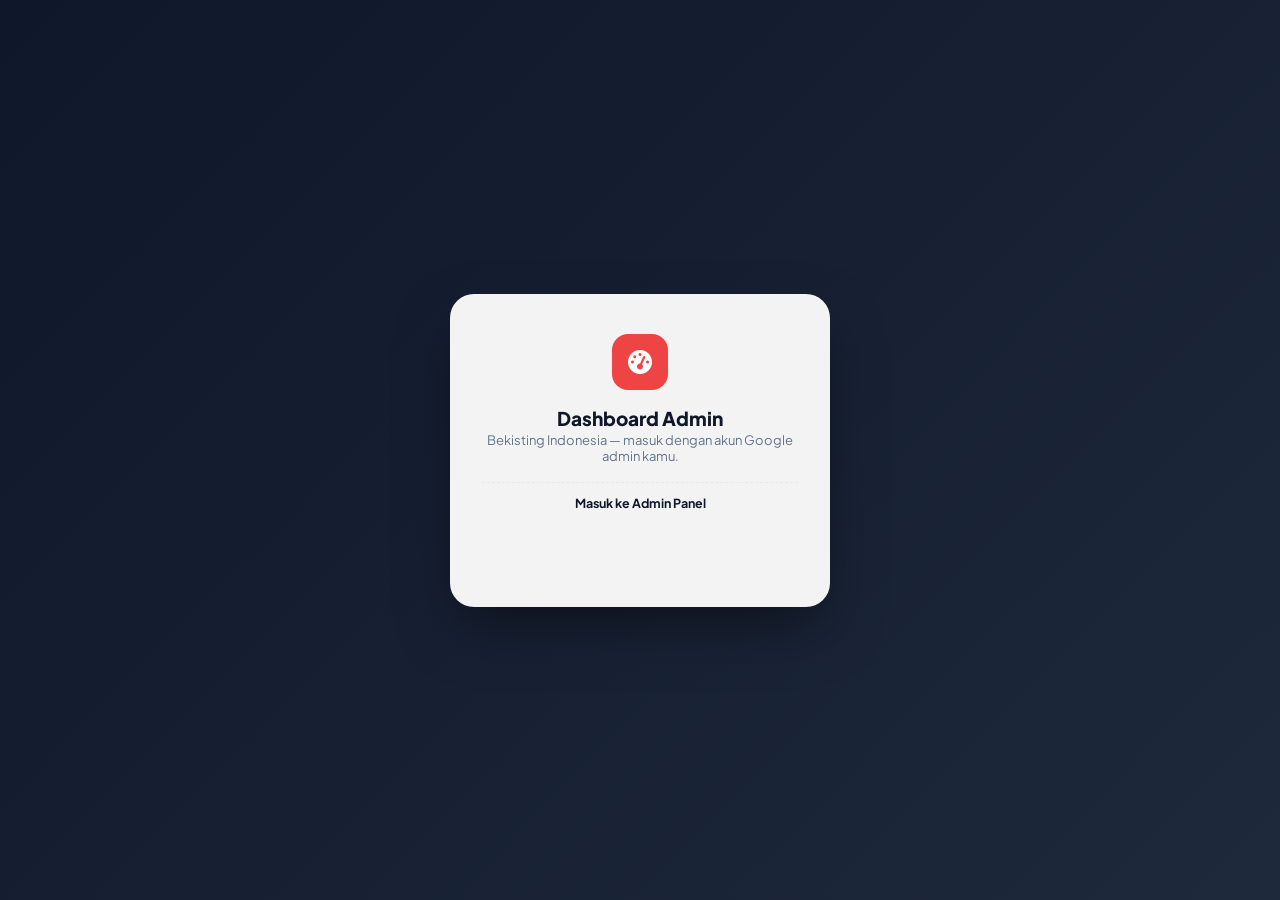
==== admin.html @ 6e742f56 "Add files via upload" ====
<!DOCTYPE html>
<html lang="id">
  <head>
    <meta charset="UTF-8" />
    <meta name="viewport" content="width=device-width, initial-scale=1.0" />
    <title>Dashboard Admin - Bekisting Indonesia</title>
    <meta name="robots" content="noindex, nofollow" />
    <link
      rel="stylesheet"
      href="https://cdnjs.cloudflare.com/ajax/libs/font-awesome/6.5.1/css/all.min.css"
    />
    <link rel="preconnect" href="https://fonts.googleapis.com" />
    <link rel="preconnect" href="https://fonts.gstatic.com" crossorigin />
    <link
      rel="stylesheet"
      href="https://fonts.googleapis.com/css2?family=Plus+Jakarta+Sans:wght@400;500;600;700;800&display=swap"
    />
    <style>
      :root {
        --color-accent: #ef4444;
        --color-accent-dark: #b40000;
        --color-dark: #0f172a;
        --color-bg: #f4f6fa;
        --color-bg-soft: #eef1f6;
        --color-card: rgba(255, 255, 255, 0.82);
        --color-border: #e5e9f0;
        --color-border-light: #eef1f6;
        --color-text-muted: #64748b;
        --color-text-light: #94a3b8;
        --color-success: #16a34a;
        --color-success-bg: #dcfce7;
        --color-warning: #b45309;
        --color-warning-bg: #fef3c7;
        --color-danger-bg: #fee2e2;
        --color-blue: #1d4ed8;
        --color-blue-bg: #dbeafe;
        --color-purple: #6d28d9;
        --color-purple-bg: #ede9fe;
      }
      * {
        box-sizing: border-box;
      }
      body {
        margin: 0;
        font-family: "Plus Jakarta Sans", -apple-system, BlinkMacSystemFont,
          sans-serif;
        background: var(--color-bg);
        background-image: radial-gradient(
            circle at 15% 0%,
            rgba(239, 68, 68, 0.07),
            transparent 45%
          ),
          radial-gradient(
            circle at 85% 15%,
            rgba(15, 23, 42, 0.05),
            transparent 40%
          );
        background-attachment: fixed;
        color: var(--color-dark);
      }

      header {
        background: linear-gradient(135deg, var(--color-dark) 0%, #1e293b 100%);
        color: #fff;
        padding: 20px 24px;
      }
      .header-top {
        display: flex;
        align-items: center;
        justify-content: space-between;
        max-width: 1180px;
        margin: 0 auto;
      }
      .header-brand {
        display: flex;
        align-items: center;
        gap: 12px;
      }
      .header-brand .logo-badge {
        width: 42px;
        height: 42px;
        border-radius: 12px;
        background: var(--color-accent);
        display: flex;
        align-items: center;
        justify-content: center;
        font-size: 18px;
      }
      header h1 {
        margin: 0;
        font-size: 17px;
        font-weight: 700;
      }
      header p {
        margin: 2px 0 0 0;
        font-size: 12px;
        color: #94a3b8;
      }
      .header-actions {
        display: flex;
        align-items: center;
        gap: 10px;
      }
      .back-to-site {
        color: #cbd5e1;
        text-decoration: none;
        font-size: 12.5px;
        font-weight: 600;
        display: flex;
        align-items: center;
        gap: 6px;
        background: rgba(255, 255, 255, 0.08);
        border: none;
        padding: 9px 15px;
        border-radius: 30px;
        cursor: pointer;
        font-family: inherit;
      }
      .back-to-site:hover {
        background: rgba(255, 255, 255, 0.16);
      }
      .admin-identity {
        display: flex;
        align-items: center;
        gap: 8px;
        color: #cbd5e1;
        font-size: 12.5px;
      }
      .admin-identity img {
        width: 28px;
        height: 28px;
        border-radius: 50%;
        object-fit: cover;
        background: #334155;
      }

      .setup-banner {
        background: var(--color-warning-bg);
        color: var(--color-warning);
        padding: 12px 20px;
        font-size: 13px;
        display: none;
        text-align: center;
      }
      .setup-banner.show {
        display: block;
      }

      main {
        max-width: 1180px;
        margin: 0 auto;
        padding: 24px 24px 60px 24px;
      }

      .tabs {
        display: flex;
        gap: 6px;
        margin-bottom: 18px;
        background: var(--color-card);
        backdrop-filter: blur(14px);
        -webkit-backdrop-filter: blur(14px);
        border: 1px solid var(--color-border);
        border-radius: 30px;
        padding: 5px;
        width: fit-content;
      }
      .tab-btn {
        padding: 9px 18px;
        border-radius: 24px;
        border: none;
        background: transparent;
        color: var(--color-text-muted);
        font-family: inherit;
        font-weight: 700;
        font-size: 12.5px;
        cursor: pointer;
        display: flex;
        align-items: center;
        gap: 7px;
        transition: all 0.15s ease;
      }
      .tab-btn.active {
        background: var(--color-accent);
        color: #fff;
        box-shadow: 0 6px 14px -4px rgba(239, 68, 68, 0.5);
      }
      .panel {
        display: none;
      }
      .panel.active {
        display: block;
      }
      .glass-card {
        background: var(--color-card);
        backdrop-filter: blur(14px);
        -webkit-backdrop-filter: blur(14px);
        border: 1px solid var(--color-border);
        border-radius: 20px;
        box-shadow: 0 10px 30px -12px rgba(15, 23, 42, 0.12);
      }
      .panel-toolbar {
        display: flex;
        justify-content: space-between;
        align-items: center;
        gap: 10px;
        margin-bottom: 16px;
        flex-wrap: wrap;
      }
      .panel-toolbar strong {
        font-size: 15px;
        font-weight: 800;
      }

      .btn {
        padding: 10px 18px;
        border-radius: 30px;
        border: none;
        font-family: inherit;
        font-size: 12.5px;
        font-weight: 700;
        cursor: pointer;
        display: inline-flex;
        align-items: center;
        gap: 7px;
        transition: all 0.15s ease;
      }
      .btn-primary {
        background: var(--color-accent);
        color: #fff;
        box-shadow: 0 8px 18px -6px rgba(239, 68, 68, 0.55);
      }
      .btn-primary:hover {
        background: var(--color-accent-dark);
      }
      .btn-secondary {
        background: #fff;
        color: var(--color-dark);
        border: 1px solid var(--color-border);
      }
      .btn-danger {
        background: var(--color-danger-bg);
        color: #b91c1c;
      }

      /* ===== Beranda ===== */
      .kpi-strip {
        display: flex;
        flex-wrap: wrap;
        padding: 18px 8px;
        margin-bottom: 18px;
      }
      .kpi-item {
        flex: 1 1 120px;
        min-width: 110px;
        text-align: center;
        padding: 8px 10px;
        position: relative;
      }
      .kpi-item::after {
        content: "";
        position: absolute;
        right: 0;
        top: 10%;
        height: 80%;
        width: 1px;
        background: var(--color-border);
      }
      .kpi-item:last-child::after {
        display: none;
      }
      .kpi-label {
        font-size: 10px;
        color: var(--color-text-muted);
        font-weight: 700;
        text-transform: uppercase;
        letter-spacing: 0.3px;
      }
      .kpi-value {
        font-size: 19px;
        font-weight: 800;
        margin-top: 3px;
        color: var(--color-dark);
      }

      .chart-grid {
        display: grid;
        grid-template-columns: 1fr 1fr;
        gap: 18px;
      }
      .bar-chart-row {
        display: flex;
        align-items: center;
        gap: 10px;
        margin-bottom: 12px;
      }
      .bar-chart-row:last-child {
        margin-bottom: 0;
      }
      .bar-chart-label {
        width: 108px;
        flex-shrink: 0;
        font-size: 12px;
        font-weight: 600;
        overflow: hidden;
        text-overflow: ellipsis;
        white-space: nowrap;
      }
      .bar-chart-track {
        flex: 1;
        height: 10px;
        background: var(--color-bg-soft);
        border-radius: 6px;
        overflow: hidden;
      }
      .bar-chart-fill {
        height: 100%;
        border-radius: 6px;
      }
      .bar-chart-fill.red {
        background: linear-gradient(90deg, var(--color-accent), #f87171);
      }
      .bar-chart-fill.blue {
        background: linear-gradient(90deg, #1d4ed8, #60a5fa);
      }
      .bar-chart-value {
        width: 34px;
        flex-shrink: 0;
        text-align: right;
        font-size: 12px;
        font-weight: 700;
      }

      .data-table-wrap {
        padding: 20px;
        margin-bottom: 18px;
      }
      .data-table-wrap h3 {
        margin: 0 0 14px 0;
        font-size: 14px;
        font-weight: 800;
        display: flex;
        align-items: center;
        gap: 8px;
      }
      table.data-table {
        width: 100%;
        border-collapse: collapse;
        font-size: 12.5px;
      }
      table.data-table th {
        text-align: left;
        padding: 8px 10px;
        color: var(--color-text-muted);
        font-weight: 700;
        font-size: 10.5px;
        text-transform: uppercase;
        letter-spacing: 0.3px;
        border-bottom: 1px solid var(--color-border);
      }
      table.data-table td {
        padding: 9px 10px;
        border-bottom: 1px solid var(--color-border-light);
        vertical-align: top;
      }
      table.data-table tr:last-child td {
        border-bottom: none;
      }
      table.data-table tr.total-row td {
        border-top: 2px solid var(--color-border);
        border-bottom: none;
        font-weight: 800;
        padding-top: 12px;
      }
      .table-scroll {
        max-height: 340px;
        overflow-y: auto;
      }

      /* ===== Inventaris — daftar (list, clickable) ===== */
      .search-bar {
        position: relative;
        flex: 1;
        min-width: 180px;
        max-width: 340px;
      }
      .search-bar i {
        position: absolute;
        left: 14px;
        top: 50%;
        transform: translateY(-50%);
        color: var(--color-text-light);
        font-size: 12px;
      }
      .search-bar input {
        width: 100%;
        padding: 10px 14px 10px 34px;
        border: 1px solid var(--color-border);
        border-radius: 30px;
        font-size: 12.5px;
        font-family: inherit;
        background: #fff;
      }
      .search-bar input:focus {
        outline: none;
        border-color: var(--color-accent);
        box-shadow: 0 0 0 3px rgba(239, 68, 68, 0.12);
      }

      .catalog-sync-note {
        display: flex;
        align-items: center;
        gap: 10px;
        background: var(--color-warning-bg);
        color: var(--color-warning);
        border-radius: 14px;
        padding: 12px 16px;
        font-size: 12.5px;
        margin-bottom: 14px;
        flex-wrap: wrap;
      }
      .catalog-sync-note .sync-note-text {
        flex: 1;
        min-width: 200px;
      }

      .product-list {
        display: flex;
        flex-direction: column;
        gap: 8px;
      }
      .product-row {
        display: flex;
        align-items: center;
        gap: 12px;
        padding: 10px 14px;
        background: #fff;
        border: 1px solid var(--color-border);
        border-radius: 14px;
        cursor: pointer;
        transition: all 0.15s ease;
      }
      .product-row:hover {
        border-color: var(--color-accent);
        box-shadow: 0 6px 16px -8px rgba(239, 68, 68, 0.3);
        transform: translateY(-1px);
      }
      .product-row img {
        width: 44px;
        height: 44px;
        object-fit: contain;
        background: var(--color-bg-soft);
        border-radius: 10px;
        flex-shrink: 0;
      }
      .pr-info {
        flex: 1;
        min-width: 0;
      }
      .pr-name {
        font-size: 13.5px;
        font-weight: 700;
      }
      .pr-name .pr-variant {
        font-weight: 500;
        color: var(--color-text-muted);
        font-size: 12px;
      }
      .pr-meta {
        display: flex;
        gap: 6px;
        margin-top: 4px;
        flex-wrap: wrap;
      }
      .pr-tag {
        font-size: 10px;
        font-weight: 700;
        padding: 2px 8px;
        border-radius: 20px;
        background: var(--color-bg-soft);
        color: var(--color-text-muted);
      }
      .pr-price {
        font-size: 13px;
        font-weight: 800;
        color: var(--color-dark);
        white-space: nowrap;
      }
      .pr-arrow {
        color: var(--color-text-light);
        font-size: 13px;
      }
      .stock-tag {
        font-size: 10px;
        font-weight: 700;
        padding: 2px 8px;
        border-radius: 20px;
      }
      .stock-tag.out {
        background: var(--color-danger-bg);
        color: #b91c1c;
      }
      .stock-tag.low {
        background: var(--color-warning-bg);
        color: var(--color-warning);
      }
      .stock-tag.ok {
        background: var(--color-success-bg);
        color: var(--color-success);
      }
      .sold-tag {
        font-size: 10px;
        font-weight: 700;
        padding: 2px 8px;
        border-radius: 20px;
        background: var(--color-purple-bg);
        color: var(--color-purple);
      }
      .local-tag {
        font-size: 10px;
        font-weight: 700;
        padding: 2px 8px;
        border-radius: 20px;
        background: var(--color-warning-bg);
        color: var(--color-warning);
      }

      /* ===== Inventaris — mode edit (inline, bukan modal) ===== */
      .edit-back-btn {
        background: none;
        border: none;
        color: var(--color-text-muted);
        font-family: inherit;
        font-size: 12.5px;
        font-weight: 700;
        cursor: pointer;
        display: flex;
        align-items: center;
        gap: 6px;
        margin-bottom: 16px;
        padding: 0;
      }
      .edit-back-btn:hover {
        color: var(--color-accent);
      }
      .edit-layout {
        display: grid;
        grid-template-columns: 220px 1fr;
        gap: 24px;
      }
      @media (max-width: 720px) {
        .edit-layout {
          grid-template-columns: 1fr;
        }
      }
      .edit-image-col img {
        width: 100%;
        aspect-ratio: 1;
        object-fit: contain;
        background: var(--color-bg-soft);
        border-radius: 16px;
        border: 1px solid var(--color-border);
        margin-bottom: 10px;
      }
      .edit-image-col label {
        font-size: 10.5px;
        color: var(--color-text-muted);
        font-weight: 700;
        text-transform: uppercase;
        letter-spacing: 0.3px;
        display: block;
        margin-bottom: 4px;
      }
      .edit-image-col input {
        width: 100%;
        padding: 8px 10px;
        border: 1px solid var(--color-border);
        border-radius: 10px;
        font-size: 12px;
        font-family: inherit;
        margin-bottom: 12px;
      }
      .edit-short-desc {
        font-size: 12.5px;
        color: var(--color-text-muted);
        line-height: 1.5;
        background: var(--color-bg-soft);
        padding: 12px;
        border-radius: 12px;
        margin: 0;
      }
      .field-row {
        display: flex;
        gap: 12px;
        margin-bottom: 12px;
      }
      .field-row .field-col {
        flex: 1;
      }
      .field-col label {
        font-size: 11px;
        color: var(--color-text-muted);
        font-weight: 700;
        display: block;
        margin-bottom: 5px;
      }
      .field-col input,
      .field-col textarea {
        width: 100%;
        padding: 10px 13px;
        border: 1px solid var(--color-border);
        border-radius: 12px;
        font-size: 13px;
        font-family: inherit;
        background: #fff;
      }
      .field-col textarea {
        resize: vertical;
        min-height: 90px;
        line-height: 1.5;
      }
      .field-col input:focus,
      .field-col textarea:focus {
        outline: none;
        border-color: var(--color-accent);
        box-shadow: 0 0 0 3px rgba(239, 68, 68, 0.12);
      }
      .edit-actions {
        display: flex;
        gap: 10px;
        margin-top: 8px;
      }

      /* ===== Pesanan ===== */
      .order-card {
        border: 1px solid var(--color-border);
        border-radius: 16px;
        padding: 14px 16px;
        margin-bottom: 10px;
        background: #fff;
      }
      .order-card .order-head {
        display: flex;
        justify-content: space-between;
        align-items: baseline;
        margin-bottom: 8px;
        flex-wrap: wrap;
        gap: 6px;
      }
      .order-card .order-time {
        font-size: 11.5px;
        color: var(--color-text-muted);
      }
      .order-card .order-name {
        font-weight: 700;
        font-size: 14px;
      }
      .order-badge {
        font-size: 10.5px;
        font-weight: 700;
        padding: 3px 10px;
        border-radius: 20px;
      }
      .order-badge.instant {
        background: var(--color-danger-bg);
        color: #b91c1c;
      }
      .order-badge.cart {
        background: var(--color-blue-bg);
        color: var(--color-blue);
      }
      .order-items-list {
        font-size: 12.5px;
        color: var(--color-text-muted);
        margin: 6px 0;
        padding-left: 18px;
      }

      .empty-state,
      .loading-state {
        text-align: center;
        padding: 40px 20px;
        color: var(--color-text-muted);
        font-size: 13.5px;
      }

      #toast-container {
        position: fixed;
        bottom: 20px;
        left: 50%;
        transform: translateX(-50%);
        z-index: 200;
        display: flex;
        flex-direction: column;
        gap: 8px;
        width: 90%;
        max-width: 380px;
      }
      .toast {
        padding: 12px 16px;
        border-radius: 14px;
        font-size: 13px;
        font-weight: 600;
        box-shadow: 0 10px 25px rgba(15, 23, 42, 0.2);
        display: flex;
        align-items: center;
        gap: 8px;
        animation: toast-in 0.25s ease;
      }
      .toast.success {
        background: var(--color-success);
        color: #fff;
      }
      .toast.error {
        background: #b91c1c;
        color: #fff;
      }
      @keyframes toast-in {
        from {
          transform: translateY(10px);
          opacity: 0;
        }
        to {
          transform: translateY(0);
          opacity: 1;
        }
      }

      /* ===== Layar login admin ===== */
      .admin-login-gate {
        position: fixed;
        inset: 0;
        z-index: 1000;
        background: linear-gradient(135deg, var(--color-dark) 0%, #1e293b 100%);
        display: flex;
        align-items: center;
        justify-content: center;
        padding: 20px;
      }
      .admin-login-gate.hide {
        display: none;
      }
      .admin-login-card {
        background: rgba(255, 255, 255, 0.95);
        backdrop-filter: blur(14px);
        border-radius: 24px;
        padding: 40px 32px;
        max-width: 380px;
        width: 100%;
        text-align: center;
        box-shadow: 0 25px 60px -12px rgba(0, 0, 0, 0.5);
      }
      .admin-login-logo {
        width: 56px;
        height: 56px;
        border-radius: 16px;
        background: var(--color-accent);
        color: #fff;
        display: flex;
        align-items: center;
        justify-content: center;
        font-size: 24px;
        margin: 0 auto 16px auto;
      }
      .admin-login-card h2 {
        margin: 0 0 2px 0;
        font-size: 19px;
        font-weight: 800;
        color: var(--color-dark);
      }
      .admin-login-card p.subtitle {
        margin: 0 0 18px 0;
        font-size: 13px;
        color: var(--color-text-muted);
      }
      .admin-login-cta {
        margin: 0 0 12px 0;
        font-size: 12.5px;
        font-weight: 700;
        color: var(--color-dark);
        padding-top: 12px;
        border-top: 1px dashed var(--color-border);
      }
      .admin-google-btn-slot {
        display: flex;
        justify-content: center;
        min-height: 44px;
      }
      .admin-login-error {
        margin-top: 16px;
        background: var(--color-danger-bg);
        color: #b91c1c;
        border-radius: 12px;
        padding: 10px 14px;
        font-size: 12.5px;
        text-align: left;
      }
      .logout-link {
        background: rgba(255, 255, 255, 0.08);
        border: none;
        font-family: inherit;
        color: #cbd5e1;
        cursor: pointer;
      }

      /* ===== Mobile ===== */
      @media (max-width: 720px) {
        header {
          padding: 16px 16px;
        }
        .header-top {
          flex-wrap: wrap;
          gap: 10px;
        }
        .header-brand .logo-badge {
          width: 36px;
          height: 36px;
          font-size: 15px;
        }
        header h1 {
          font-size: 14.5px;
        }
        .header-actions {
          gap: 6px;
          flex-wrap: wrap;
        }
        .admin-identity span {
          display: none;
        }
        .back-to-site span,
        .back-to-site {
          font-size: 11px;
          padding: 8px 11px;
        }
        main {
          padding: 16px 12px 40px 12px;
        }
        .tabs {
          width: 100%;
          overflow-x: auto;
          -webkit-overflow-scrolling: touch;
        }
        .tab-btn {
          flex-shrink: 0;
          padding: 9px 13px;
          font-size: 11.5px;
        }
        .glass-card,
        .data-table-wrap {
          border-radius: 16px;
        }
        [style*="padding: 20px"] {
          padding: 14px !important;
        }
        .kpi-strip {
          padding: 14px 4px;
        }
        .kpi-item {
          flex: 1 1 45%;
          margin-bottom: 6px;
        }
        .kpi-item::after {
          display: none;
        }
        .kpi-value {
          font-size: 17px;
        }
        .chart-grid {
          grid-template-columns: 1fr;
          gap: 14px;
        }
        .bar-chart-label {
          width: 84px;
          font-size: 11px;
        }
        table.data-table {
          font-size: 11.5px;
        }
        table.data-table th,
        table.data-table td {
          padding: 7px 6px;
        }
        .panel-toolbar {
          flex-direction: column;
          align-items: stretch;
        }
        .search-bar {
          max-width: none;
        }
        .product-row {
          flex-wrap: wrap;
          gap: 8px;
        }
        .product-row img {
          width: 38px;
          height: 38px;
        }
        .pr-price {
          font-size: 12px;
        }
        .edit-layout {
          gap: 16px;
        }
        .field-row {
          flex-direction: column;
          gap: 12px;
        }
        .order-card .order-head {
          flex-direction: column;
          align-items: flex-start;
          gap: 4px;
        }
      }
    </style>
  </head>
  <body>
    <div class="admin-login-gate" id="admin-login-gate">
      <div class="admin-login-card">
        <div class="admin-login-logo"><i class="fa-solid fa-gauge-high"></i></div>
        <h2>Dashboard Admin</h2>
        <p class="subtitle">Bekisting Indonesia — masuk dengan akun Google admin kamu.</p>
        <p class="admin-login-cta">Masuk ke Admin Panel</p>
        <div id="admin-google-btn" class="admin-google-btn-slot"></div>
        <div id="admin-login-error" class="admin-login-error" style="display: none"></div>
      </div>
    </div>

    <header>
      <div class="header-top">
        <div class="header-brand">
          <div class="logo-badge"><i class="fa-solid fa-gauge-high"></i></div>
          <div>
            <h1>Dashboard Admin</h1>
            <p>Bekisting Indonesia</p>
          </div>
        </div>
        <div class="header-actions">
          <div class="admin-identity" id="admin-identity"></div>
          <a href="Bekisting.html" class="back-to-site">
            <i class="fa-solid fa-arrow-left"></i> Ke Situs
          </a>
          <button class="back-to-site logout-link" id="admin-logout-btn" type="button">
            <i class="fa-solid fa-arrow-right-from-bracket"></i> Keluar
          </button>
        </div>
      </div>
    </header>

    <div id="setup-banner" class="setup-banner">
      <strong>Belum tersambung ke Google Sheets.</strong> Produk di bawah ini
      untuk sementara ditampilkan dari katalog situs (products.js) dan belum
      bisa disimpan permanen. Isi <code>APPS_SCRIPT_URL</code> di bagian
      bawah file ini dengan link Web App dari Google Apps Script kamu, lihat
      PANDUAN-SETUP.md.
    </div>

    <main>
      <div class="tabs">
        <button class="tab-btn active" data-tab="home">
          <i class="fa-solid fa-chart-line"></i> Beranda
        </button>
        <button class="tab-btn" data-tab="products">
          <i class="fa-solid fa-boxes-stacked"></i> Inventaris
        </button>
        <button class="tab-btn" data-tab="orders">
          <i class="fa-solid fa-receipt"></i> Pesanan Masuk
        </button>
      </div>

      <!-- ===== BERANDA ===== -->
      <section id="panel-home" class="panel active">
        <div class="kpi-strip glass-card" id="kpi-strip"></div>

        <div class="chart-grid">
          <div class="glass-card data-table-wrap">
            <h3><i class="fa-solid fa-layer-group"></i> Stok per Kategori</h3>
            <div id="stock-by-category-chart"></div>
          </div>
          <div class="glass-card data-table-wrap">
            <h3><i class="fa-solid fa-fire"></i> Produk Terbeli</h3>
            <div id="top-sold-chart"></div>
          </div>
        </div>

        <div class="glass-card data-table-wrap">
          <h3><i class="fa-solid fa-receipt"></i> Pesanan Terbaru</h3>
          <div class="table-scroll">
            <table class="data-table">
              <thead>
                <tr>
                  <th>Tanggal</th>
                  <th>Produk</th>
                  <th>Jumlah</th>
                  <th>Estimasi Harga</th>
                </tr>
              </thead>
              <tbody id="recent-orders-table-body"></tbody>
            </table>
          </div>
          <div id="recent-orders-empty" class="empty-state" style="display: none; padding: 20px 0 0 0;">
            Belum ada pesanan.
          </div>
        </div>

        <div class="glass-card data-table-wrap">
          <h3><i class="fa-solid fa-boxes-stacked"></i> Produk</h3>
          <div class="table-scroll">
            <table class="data-table">
              <thead>
                <tr>
                  <th>Nama Produk</th>
                  <th>Stok</th>
                  <th>Harga</th>
                </tr>
              </thead>
              <tbody id="products-table-body"></tbody>
            </table>
          </div>
        </div>
      </section>

      <!-- ===== INVENTARIS ===== -->
      <section id="panel-products" class="panel">
        <div class="glass-card" style="padding: 20px;">
          <div id="product-list-view">
            <div class="panel-toolbar">
              <strong>Daftar Produk & Varian</strong>
              <div class="search-bar">
                <i class="fa-solid fa-magnifying-glass"></i>
                <input type="text" id="product-search" placeholder="Cari nama produk, varian, atau kategori..." />
              </div>
              <button class="btn btn-primary" id="add-product-btn">
                <i class="fa-solid fa-plus"></i> Tambah Produk
              </button>
            </div>
            <div id="catalog-sync-note" class="catalog-sync-note" style="display:none">
              <i class="fa-solid fa-circle-info"></i>
              <span class="sync-note-text"></span>
              <button class="btn btn-secondary" id="import-all-catalog-btn" style="display:none">
                <i class="fa-solid fa-cloud-arrow-up"></i> Impor Semua ke Dashboard
              </button>
            </div>
            <div class="product-list" id="product-grid"></div>
            <div id="product-loading" class="loading-state">Memuat data produk...</div>
            <div id="product-empty" class="empty-state" style="display: none"></div>
          </div>

          <div id="product-edit-view" style="display: none"></div>
        </div>
      </section>

      <!-- ===== PESANAN ===== -->
      <section id="panel-orders" class="panel">
        <div class="glass-card" style="padding: 20px;">
          <div class="panel-toolbar">
            <strong>Pesanan Masuk</strong>
            <button class="btn btn-secondary" id="refresh-orders-btn">
              <i class="fa-solid fa-rotate"></i> Muat Ulang
            </button>
          </div>
          <div id="orders-list"></div>
          <div id="orders-loading" class="loading-state">Memuat data pesanan...</div>
          <div id="orders-empty" class="empty-state" style="display: none">
            Belum ada pesanan yang tercatat.
          </div>
        </div>
      </section>
    </main>

    <div id="toast-container"></div>

    <!-- Data katalog produk situs (products.js) dimuat di sini juga, supaya
         semua produk yang sudah ada di katalog situs ikut tampil di admin
         walau belum pernah disimpan ke Google Sheets. -->
    <script src="products.js"></script>
    <script src="auth-config.js"></script>
    <script src="auth.js"></script>
    <script src="https://accounts.google.com/gsi/client" async defer></script>
    <script>
      "use strict";
      const APPS_SCRIPT_URL =
        "https://script.google.com/macros/s/AKfycbzep8HXkqiIDlecUEQj8piJCpz1bMH9yxkCLYRXGEkjsRW4U0Jn2q75lbtFKK9W-TY/exec";

      const PLACEHOLDER_IMG =
        "data:image/svg+xml;utf8," +
        encodeURIComponent(
          `<svg xmlns='http://www.w3.org/2000/svg' width='56' height='56'><rect width='56' height='56' fill='%23f1f5f9'/><text x='50%' y='50%' font-size='9' fill='%2394a3b8' text-anchor='middle' dy='.3em'>No Img</text></svg>`,
        );

      if (!APPS_SCRIPT_URL) {
        document.getElementById("setup-banner").classList.add("show");
      }

      function formatRupiah(n) {
        const num = Math.round(parseFloat(n) || 0);
        return "Rp " + num.toLocaleString("id-ID");
      }

      function escapeAttr(v) {
        return String(v === undefined || v === null ? "" : v).replace(
          /"/g,
          "&quot;",
        );
      }
      function escapeHtml(v) {
        return String(v === undefined || v === null ? "" : v)
          .replace(/&/g, "&amp;")
          .replace(/</g, "&lt;")
          .replace(/>/g, "&gt;");
      }

      function showToast(message, type) {
        const container = document.getElementById("toast-container");
        const toast = document.createElement("div");
        toast.className = `toast ${type === "error" ? "error" : "success"}`;
        toast.innerHTML = `<i class="fa-solid ${type === "error" ? "fa-circle-exclamation" : "fa-circle-check"}"></i> ${message}`;
        container.appendChild(toast);
        setTimeout(() => {
          toast.remove();
        }, 3200);
      }

      async function postAction(action, payload) {
        if (!APPS_SCRIPT_URL) {
          showToast("Dashboard belum tersambung ke Google Sheets.", "error");
          return null;
        }
        try {
          const res = await fetch(APPS_SCRIPT_URL, {
            method: "POST",
            body: JSON.stringify({ action, ...payload }),
          });
          const json = await res.json();
          if (!json.ok) {
            showToast(json.error || "Gagal menyimpan.", "error");
            return null;
          }
          return json;
        } catch (err) {
          showToast("Gagal terhubung ke server: " + err.message, "error");
          return null;
        }
      }

      document.querySelectorAll(".tab-btn").forEach((btn) => {
        btn.addEventListener("click", () => {
          document
            .querySelectorAll(".tab-btn")
            .forEach((b) => b.classList.remove("active"));
          document
            .querySelectorAll(".panel")
            .forEach((p) => p.classList.remove("active"));
          btn.classList.add("active");
          document
            .getElementById("panel-" + btn.dataset.tab)
            .classList.add("active");
        });
      });

      // ===================== DATA: katalog + Sheets =====================
      let lastProductRows = [];
      let lastOrderRows = [];

      function buildRowsFromCatalog() {
        const catalog =
          typeof PRODUCT_DATA !== "undefined" && Array.isArray(PRODUCT_DATA)
            ? PRODUCT_DATA
            : [];
        const rows = [];
        catalog.forEach((prod) => {
          (prod.variants || []).forEach((v) => {
            rows.push({
              ProductName: prod.name || "",
              Category: prod.category || "",
              Description: prod.desc || "",
              Material: prod.material || "",
              Standar: prod.standar || "",
              VariantName: v.name || prod.name || "",
              SKU: v.sku || "",
              Price: v.price || "",
              Stock: v.stock || 0,
              ImageFileName: v.img || "",
              WeightKg: v.weightKg || "",
              _row: null,
            });
          });
        });
        return rows;
      }

      function mergeWithCatalog(sheetRows) {
        const catalogRows = buildRowsFromCatalog();
        const norm = (s) => String(s || "").trim().toLowerCase();
        const existingSku = new Set(
          sheetRows.map((r) => norm(r.SKU)).filter(Boolean),
        );
        const existingNameVariant = new Set(
          sheetRows.map((r) => norm(r.ProductName) + "||" + norm(r.VariantName)),
        );
        const missingFromSheet = catalogRows.filter((row) => {
          const skuKey = norm(row.SKU);
          if (skuKey && existingSku.has(skuKey)) return false;
          const nvKey = norm(row.ProductName) + "||" + norm(row.VariantName);
          if (existingNameVariant.has(nvKey)) return false;
          return true;
        });
        return sheetRows.concat(missingFromSheet);
      }

      function getAllOrderItems() {
        const allItems = [];
        lastOrderRows.forEach((o) => {
          let items = [];
          try {
            items = JSON.parse(o.ItemsJSON || "[]");
          } catch (e) {
            items = [];
          }
          items.forEach((it) => allItems.push(it));
        });
        return allItems;
      }

      function computeSoldForRow(row, allItems) {
        const pName = (row.ProductName || "").trim();
        const vName = (row.VariantName || "").trim();
        const combinedName =
          vName && vName !== pName ? `${pName} - ${vName}` : pName;
        let sold = 0;
        allItems.forEach((it) => {
          const itName = (it.name || it.productName || "").trim();
          const itVariant = (it.variant || "").trim();
          const qty = parseInt(it.qty) || 0;
          if (itName === pName && itVariant === vName) {
            sold += qty;
          } else if (itName === combinedName && !itVariant) {
            sold += qty;
          } else if (itName === pName && !vName && !itVariant) {
            sold += qty;
          }
        });
        return sold;
      }

      // Cari harga produk saat ini berdasarkan nama item pesanan (dipakai
      // buat estimasi harga di tabel "Pesanan Terbaru" — histori harga asli
      // belum tersimpan per pesanan, ini estimasi dari harga produk sekarang).
      function findCurrentPriceForItem(it) {
        const itName = (it.name || it.productName || "").trim();
        const itVariant = (it.variant || "").trim();
        const match = lastProductRows.find((row) => {
          const pName = (row.ProductName || "").trim();
          const vName = (row.VariantName || "").trim();
          const combinedName =
            vName && vName !== pName ? `${pName} - ${vName}` : pName;
          if (itName === pName && itVariant === vName) return true;
          if (itName === combinedName && !itVariant) return true;
          if (itName === pName && !vName && !itVariant) return true;
          return false;
        });
        return match && match.Price ? parseFloat(match.Price) || 0 : 0;
      }

      function stockTagHtml(stock) {
        const s = parseInt(stock) || 0;
        if (s <= 0) return `<span class="stock-tag out">Stok Habis</span>`;
        if (s <= 30) return `<span class="stock-tag low">Stok Terbatas</span>`;
        return `<span class="stock-tag ok">Stok Aman</span>`;
      }

      // ===================== BERANDA =====================
      function renderStatCards() {
        const rows = lastProductRows;
        const totalVarian = rows.length;
        const totalStok = rows.reduce(
          (sum, r) => sum + (parseInt(r.Stock) || 0),
          0,
        );
        const habisStok = rows.filter(
          (r) => !r.Stock || parseInt(r.Stock) <= 0,
        ).length;
        const namaProdukUnik = new Set(rows.map((r) => r.ProductName)).size;
        const nilaiInventori = rows.reduce((sum, r) => {
          const price = parseFloat(r.Price) || 0;
          const stock = parseInt(r.Stock) || 0;
          return sum + price * stock;
        }, 0);
        const totalPesanan = lastOrderRows.length;
        const totalTerjual = getAllOrderItems().reduce(
          (sum, it) => sum + (parseInt(it.qty) || 0),
          0,
        );

        document.getElementById("kpi-strip").innerHTML = `
          <div class="kpi-item">
            <div class="kpi-label">Total Produk</div>
            <div class="kpi-value">${namaProdukUnik}</div>
          </div>
          <div class="kpi-item">
            <div class="kpi-label">Total Varian</div>
            <div class="kpi-value">${totalVarian}</div>
          </div>
          <div class="kpi-item">
            <div class="kpi-label">Total Stok</div>
            <div class="kpi-value">${totalStok}</div>
          </div>
          <div class="kpi-item">
            <div class="kpi-label">Stok Habis</div>
            <div class="kpi-value" style="${habisStok > 0 ? "color:#b91c1c" : ""}">${habisStok}</div>
          </div>
          <div class="kpi-item">
            <div class="kpi-label">Estimasi Nilai Stok</div>
            <div class="kpi-value" style="font-size:15px">${formatRupiah(nilaiInventori)}</div>
          </div>
          <div class="kpi-item">
            <div class="kpi-label">Pesanan Tercatat</div>
            <div class="kpi-value">${totalPesanan}</div>
          </div>
          <div class="kpi-item">
            <div class="kpi-label">Qty Terjual</div>
            <div class="kpi-value">${totalTerjual}</div>
          </div>
        `;

        renderStockByCategoryChart(rows);
        renderTopSoldChart(rows);
      }

      function barChartRowsHtml(entries, colorClass, emptyMessage) {
        if (entries.length === 0) {
          return `<p class="empty-state" style="padding:10px 0;">${emptyMessage}</p>`;
        }
        const maxVal = Math.max(...entries.map((e) => e.value), 1);
        return entries
          .map(
            (e) => `
              <div class="bar-chart-row">
                <div class="bar-chart-label" title="${escapeAttr(e.label)}">${escapeAttr(e.label)}</div>
                <div class="bar-chart-track">
                  <div class="bar-chart-fill ${colorClass}" style="width:${Math.max((e.value / maxVal) * 100, 3)}%"></div>
                </div>
                <div class="bar-chart-value">${e.value}</div>
              </div>
            `,
          )
          .join("");
      }

      function renderStockByCategoryChart(rows) {
        const byCategory = {};
        rows.forEach((r) => {
          const cat = (r.Category || "Tanpa Kategori").trim() || "Tanpa Kategori";
          byCategory[cat] = (byCategory[cat] || 0) + (parseInt(r.Stock) || 0);
        });
        const entries = Object.entries(byCategory)
          .map(([label, value]) => ({ label, value }))
          .sort((a, b) => b.value - a.value)
          .slice(0, 6);
        document.getElementById("stock-by-category-chart").innerHTML =
          barChartRowsHtml(entries, "red", "Belum ada data stok.");
      }

      function renderTopSoldChart(rows) {
        const allItems = getAllOrderItems();
        const entries = rows
          .map((r) => ({
            label: r.VariantName || r.ProductName,
            value: computeSoldForRow(r, allItems),
          }))
          .filter((e) => e.value > 0)
          .sort((a, b) => b.value - a.value)
          .slice(0, 6);
        document.getElementById("top-sold-chart").innerHTML = barChartRowsHtml(
          entries,
          "blue",
          "Belum ada produk yang terbeli.",
        );
      }

      function renderRecentOrdersTable() {
        const tbody = document.getElementById("recent-orders-table-body");
        const emptyEl = document.getElementById("recent-orders-empty");
        const recent = lastOrderRows.slice(0, 8);
        if (recent.length === 0) {
          tbody.innerHTML = "";
          emptyEl.style.display = "block";
          return;
        }
        emptyEl.style.display = "none";
        tbody.innerHTML = recent
          .map((o) => {
            let items = [];
            try {
              items = JSON.parse(o.ItemsJSON || "[]");
            } catch (e) {
              items = [];
            }
            const produkText = items
              .map(
                (it) =>
                  `${escapeHtml(it.name || "")}${it.variant ? " (" + escapeHtml(it.variant) + ")" : ""} x${it.qty || 0}`,
              )
              .join(", ");
            const estTotal = items.reduce(
              (sum, it) =>
                sum + findCurrentPriceForItem(it) * (parseInt(it.qty) || 0),
              0,
            );
            const dateStr = o.Timestamp
              ? new Date(o.Timestamp).toLocaleDateString("id-ID", {
                  day: "2-digit",
                  month: "short",
                  year: "numeric",
                })
              : "-";
            return `
              <tr>
                <td>${dateStr}</td>
                <td>${produkText || "-"}</td>
                <td>${o.TotalQty || 0}</td>
                <td>${estTotal > 0 ? formatRupiah(estTotal) : "-"}</td>
              </tr>
            `;
          })
          .join("");
      }

      function renderProductsTable() {
        const tbody = document.getElementById("products-table-body");
        const rows = lastProductRows;
        const totalStok = rows.reduce(
          (sum, r) => sum + (parseInt(r.Stock) || 0),
          0,
        );
        const totalNilai = rows.reduce((sum, r) => {
          const price = parseFloat(r.Price) || 0;
          const stock = parseInt(r.Stock) || 0;
          return sum + price * stock;
        }, 0);
        tbody.innerHTML =
          rows
            .map(
              (r) => `
              <tr>
                <td>${escapeHtml(r.ProductName)}${r.VariantName && r.VariantName !== r.ProductName ? ` <span style="color:var(--color-text-muted)">— ${escapeHtml(r.VariantName)}</span>` : ""}</td>
                <td>${parseInt(r.Stock) || 0}</td>
                <td>${r.Price ? formatRupiah(r.Price) : "Hubungi Sales"}</td>
              </tr>
            `,
            )
            .join("") +
          `
          <tr class="total-row">
            <td>Total</td>
            <td>${totalStok}</td>
            <td>${formatRupiah(totalNilai)}</td>
          </tr>
        `;
      }

      function renderHome() {
        renderStatCards();
        renderRecentOrdersTable();
        renderProductsTable();
      }

      // ===================== INVENTARIS: daftar & pencarian =====================
      const productGrid = document.getElementById("product-grid");
      const productLoading = document.getElementById("product-loading");
      const productEmpty = document.getElementById("product-empty");
      const productListView = document.getElementById("product-list-view");
      const productEditView = document.getElementById("product-edit-view");

      let productSearchTerm = "";
      let currentGridRows = [];

      function productListRowHtml(row, soldQty, idx) {
        const imgSrc = row.ImageFileName ? row.ImageFileName : PLACEHOLDER_IMG;
        const isLocal = row._row === null || row._row === undefined;
        return `
          <div class="product-row" data-idx="${idx}">
            <img src="${escapeAttr(imgSrc)}" alt="${escapeAttr(row.ProductName)}" onerror="this.src='${PLACEHOLDER_IMG}'" />
            <div class="pr-info">
              <div class="pr-name">${escapeAttr(row.ProductName)} <span class="pr-variant">${escapeAttr(row.VariantName)}</span></div>
              <div class="pr-meta">
                ${row.Category ? `<span class="pr-tag">${escapeAttr(row.Category)}</span>` : ""}
                ${stockTagHtml(row.Stock)}
                ${soldQty > 0 ? `<span class="sold-tag">${soldQty} Terjual</span>` : ""}
                ${isLocal ? `<span class="local-tag">Belum Tersinkron</span>` : ""}
              </div>
            </div>
            <div class="pr-price">${row.Price ? formatRupiah(row.Price) : "Hubungi Sales"}</div>
            <i class="fa-solid fa-chevron-right pr-arrow"></i>
          </div>
        `;
      }

      function renderCatalogSyncNote() {
        const noteEl = document.getElementById("catalog-sync-note");
        if (!noteEl) return;
        const unsynced = lastProductRows.filter((r) => r._row === null).length;
        if (unsynced === 0) {
          noteEl.style.display = "none";
          return;
        }
        noteEl.style.display = "flex";
        noteEl.querySelector(".sync-note-text").textContent = APPS_SCRIPT_URL
          ? `${unsynced} produk dari katalog situs belum tersimpan di Dashboard. Klik salah satu produknya lalu "Simpan ke Dashboard", atau impor semua sekaligus.`
          : `Menampilkan ${unsynced} produk dari katalog situs (products.js). Sambungkan ke Google Sheets supaya bisa diedit & tersimpan permanen.`;
        noteEl.querySelector("#import-all-catalog-btn").style.display =
          APPS_SCRIPT_URL ? "inline-flex" : "none";
      }

      function renderProductGrid() {
        if (lastProductRows.length === 0) return;
        const allItems = getAllOrderItems();
        const term = productSearchTerm.trim().toLowerCase();
        const rows = !term
          ? lastProductRows
          : lastProductRows.filter((row) =>
              [row.ProductName, row.VariantName, row.Category, row.SKU]
                .join(" ")
                .toLowerCase()
                .includes(term),
            );
        currentGridRows = rows;
        if (rows.length === 0) {
          productGrid.innerHTML = "";
          productEmpty.style.display = "block";
          productEmpty.textContent = "Tidak ada produk yang cocok dengan pencarian.";
          return;
        }
        productEmpty.style.display = "none";
        productGrid.innerHTML = rows
          .map((row, idx) =>
            productListRowHtml(row, computeSoldForRow(row, allItems), idx),
          )
          .join("");
        productGrid.querySelectorAll(".product-row").forEach((el) => {
          el.addEventListener("click", () => {
            const idx = parseInt(el.dataset.idx, 10);
            showProductEdit(currentGridRows[idx], false);
          });
        });
        renderCatalogSyncNote();
      }

      async function loadProducts() {
        if (!APPS_SCRIPT_URL) {
          productLoading.style.display = "none";
          const catalogRows = buildRowsFromCatalog();
          lastProductRows = catalogRows;
          renderHome();
          if (catalogRows.length === 0) {
            productEmpty.style.display = "block";
            productEmpty.textContent =
              "Dashboard belum tersambung ke Google Sheets, dan tidak ada data katalog (products.js) yang terbaca.";
            productGrid.innerHTML = "";
            return;
          }
          productEmpty.style.display = "none";
          renderProductGrid();
          return;
        }
        productLoading.style.display = "block";
        productEmpty.style.display = "none";
        try {
          const res = await fetch(`${APPS_SCRIPT_URL}?action=getProducts`);
          const json = await res.json();
          productLoading.style.display = "none";
          if (!json.ok) throw new Error(json.error || "Gagal memuat");
          const sheetRows = json.data || [];
          const rows = mergeWithCatalog(sheetRows);
          lastProductRows = rows;
          renderHome();
          if (rows.length === 0) {
            productEmpty.style.display = "block";
            productEmpty.textContent =
              'Belum ada produk. Klik "Tambah Produk" untuk mulai.';
            productGrid.innerHTML = "";
            return;
          }
          renderProductGrid();
        } catch (err) {
          productLoading.style.display = "none";
          productEmpty.style.display = "block";
          productEmpty.textContent = "Gagal memuat data: " + err.message;
        }
      }

      document.getElementById("product-search").addEventListener("input", (e) => {
        productSearchTerm = e.target.value;
        renderProductGrid();
      });

      document
        .getElementById("import-all-catalog-btn")
        .addEventListener("click", async () => {
          const unsynced = lastProductRows.filter((r) => r._row === null);
          if (unsynced.length === 0) return;
          const btn = document.getElementById("import-all-catalog-btn");
          btn.disabled = true;
          let ok = 0;
          for (const row of unsynced) {
            const product = {
              ProductName: row.ProductName,
              VariantName: row.VariantName,
              Category: row.Category,
              Description: row.Description,
              Material: row.Material || "",
              Standar: row.Standar || "",
              SKU: row.SKU,
              Price: row.Price,
              Stock: row.Stock,
              ImageFileName: row.ImageFileName,
              WeightKg: row.WeightKg || "",
            };
            const res = await postAction("addProduct", { product });
            if (res && res.ok) ok++;
          }
          btn.disabled = false;
          showToast(`${ok} dari ${unsynced.length} produk katalog berhasil diimpor.`, "success");
          loadProducts();
        });

      // ===================== INVENTARIS: mode edit inline =====================
      const BLANK_ROW = {
        ProductName: "",
        VariantName: "",
        Category: "",
        Description: "",
        Material: "",
        Standar: "",
        SKU: "",
        Price: "",
        Stock: 0,
        ImageFileName: "",
        WeightKg: "",
      };

      function showProductList() {
        productEditView.style.display = "none";
        productEditView.innerHTML = "";
        productListView.style.display = "block";
      }

      function showProductEdit(row, isNew) {
        productListView.style.display = "none";
        productEditView.style.display = "block";
        renderProductEditView(row || { ...BLANK_ROW }, isNew);
      }

      function renderProductEditView(row, isNew) {
        const isLocal = !isNew && (row._row === null || row._row === undefined);
        const imgSrc = row.ImageFileName ? row.ImageFileName : PLACEHOLDER_IMG;

        let actionsHtml;
        if (isNew) {
          actionsHtml = `<button class="btn btn-primary" id="edit-save-btn"><i class="fa-solid fa-check"></i> Simpan Produk Baru</button>`;
        } else if (isLocal) {
          actionsHtml = `<button class="btn btn-primary" id="edit-save-btn"><i class="fa-solid fa-cloud-arrow-up"></i> Simpan ke Dashboard</button>`;
        } else {
          actionsHtml = `
            <button class="btn btn-primary" id="edit-save-btn"><i class="fa-solid fa-check"></i> Simpan Perubahan</button>
            <button class="btn btn-danger" id="edit-delete-btn"><i class="fa-solid fa-trash"></i> Hapus</button>
          `;
        }

        productEditView.innerHTML = `
          <button class="edit-back-btn" id="edit-back-btn"><i class="fa-solid fa-arrow-left"></i> Kembali ke Daftar</button>
          <div class="edit-layout">
            <div class="edit-image-col">
              <img id="edit-img-preview" src="${escapeAttr(imgSrc)}" onerror="this.src='${PLACEHOLDER_IMG}'" alt="" />
              <label>Nama File Gambar</label>
              <input id="edit-ImageFileName" value="${escapeAttr(row.ImageFileName)}" placeholder="mis. bekisting-produk.jpg" />
              <label>Deskripsi Singkat</label>
              <p class="edit-short-desc" id="edit-short-desc">${row.Description ? escapeHtml(row.Description) : "Belum ada deskripsi."}</p>
            </div>
            <div class="edit-fields-col">
              <div class="field-row">
                <div class="field-col">
                  <label>Nama Produk</label>
                  <input id="edit-ProductName" value="${escapeAttr(row.ProductName)}" />
                </div>
                <div class="field-col">
                  <label>Nama Varian</label>
                  <input id="edit-VariantName" value="${escapeAttr(row.VariantName)}" placeholder="Boleh sama dengan nama produk" />
                </div>
              </div>
              <div class="field-row">
                <div class="field-col">
                  <label>Harga (Rp)</label>
                  <input id="edit-Price" type="number" value="${row.Price || ""}" placeholder="Kosongkan = Hubungi Sales" />
                </div>
                <div class="field-col">
                  <label>Stok</label>
                  <input id="edit-Stock" type="number" value="${row.Stock || 0}" />
                </div>
              </div>
              <div class="field-row">
                <div class="field-col">
                  <label>Kategori</label>
                  <input id="edit-Category" value="${escapeAttr(row.Category)}" placeholder="mis. Clamp & Pengunci" />
                </div>
                <div class="field-col">
                  <label>SKU</label>
                  <input id="edit-SKU" value="${escapeAttr(row.SKU)}" />
                </div>
              </div>
              <div class="field-row">
                <div class="field-col">
                  <label>Deskripsi Lengkap</label>
                  <textarea id="edit-Description" placeholder="Deskripsi produk...">${escapeHtml(row.Description)}</textarea>
                </div>
              </div>
              <div class="edit-actions">${actionsHtml}</div>
            </div>
          </div>
        `;

        document.getElementById("edit-back-btn").addEventListener("click", showProductList);

        document.getElementById("edit-ImageFileName").addEventListener("input", (e) => {
          document.getElementById("edit-img-preview").src =
            e.target.value.trim() || PLACEHOLDER_IMG;
        });
        document.getElementById("edit-Description").addEventListener("input", (e) => {
          document.getElementById("edit-short-desc").textContent =
            e.target.value.trim() || "Belum ada deskripsi.";
        });

        const readFields = () => ({
          ProductName: document.getElementById("edit-ProductName").value.trim(),
          VariantName: document.getElementById("edit-VariantName").value.trim(),
          Category: document.getElementById("edit-Category").value.trim(),
          SKU: document.getElementById("edit-SKU").value.trim(),
          Price: document.getElementById("edit-Price").value,
          Stock: document.getElementById("edit-Stock").value,
          ImageFileName: document.getElementById("edit-ImageFileName").value.trim(),
          Description: document.getElementById("edit-Description").value,
        });

        const saveBtn = document.getElementById("edit-save-btn");
        saveBtn.addEventListener("click", async () => {
          const fields = readFields();
          if (!fields.ProductName) {
            showToast("Nama produk wajib diisi.", "error");
            return;
          }
          if (isNew || isLocal) {
            const product = {
              ProductName: fields.ProductName,
              VariantName: fields.VariantName || fields.ProductName,
              Category: fields.Category,
              Description: fields.Description,
              Material: row.Material || "",
              Standar: row.Standar || "",
              SKU: fields.SKU,
              Price: fields.Price,
              Stock: fields.Stock,
              ImageFileName: fields.ImageFileName,
              WeightKg: row.WeightKg || "",
            };
            const res = await postAction("addProduct", { product });
            if (res && res.ok) {
              showToast(
                isNew ? "Produk baru berhasil disimpan." : "Produk katalog tersimpan ke Dashboard.",
                "success",
              );
              showProductList();
              loadProducts();
            }
          } else {
            const res = await postAction("updateProduct", {
              row: row._row,
              product: fields,
            });
            if (res && res.ok) {
              showToast("Produk berhasil disimpan.", "success");
              showProductList();
              loadProducts();
            }
          }
        });

        const deleteBtn = document.getElementById("edit-delete-btn");
        if (deleteBtn) {
          deleteBtn.addEventListener("click", async () => {
            const res = await postAction("deleteProduct", { row: row._row });
            if (res && res.ok) {
              showToast("Varian dihapus.", "success");
              showProductList();
              loadProducts();
            }
          });
        }
      }

      document.getElementById("add-product-btn").addEventListener("click", () => {
        showProductEdit({ ...BLANK_ROW }, true);
      });

      // ===================== PESANAN =====================
      const ordersList = document.getElementById("orders-list");
      const ordersLoading = document.getElementById("orders-loading");
      const ordersEmpty = document.getElementById("orders-empty");

      async function loadOrders() {
        if (!APPS_SCRIPT_URL) {
          ordersLoading.style.display = "none";
          ordersEmpty.style.display = "block";
          return;
        }
        ordersLoading.style.display = "block";
        ordersEmpty.style.display = "none";
        try {
          const res = await fetch(`${APPS_SCRIPT_URL}?action=getOrders`);
          const json = await res.json();
          ordersLoading.style.display = "none";
          if (!json.ok) throw new Error(json.error || "Gagal memuat");
          const orders = json.data || [];
          lastOrderRows = orders;
          renderHome();
          if (orders.length === 0) {
            ordersEmpty.style.display = "block";
            ordersList.innerHTML = "";
            return;
          }
          ordersList.innerHTML = orders.map(orderCardHtml).join("");
        } catch (err) {
          ordersLoading.style.display = "none";
          ordersEmpty.style.display = "block";
          ordersEmpty.textContent = "Gagal memuat data: " + err.message;
        }
      }

      function orderCardHtml(o) {
        const isInstant = o.Type === "Instant" || o.Type === "Langsung";
        const badgeClass = isInstant ? "instant" : "cart";
        const badgeLabel = isInstant ? "Pesan Langsung" : "Keranjang";
        let items = [];
        try {
          items = JSON.parse(o.ItemsJSON || "[]");
        } catch (e) {
          items = [];
        }
        const itemsHtml = items
          .map(
            (it) =>
              `<li>${escapeAttr(it.name || "")}${it.variant ? " (" + escapeAttr(it.variant) + ")" : ""} x${it.qty || 0}</li>`,
          )
          .join("");
        const timeStr = o.Timestamp
          ? new Date(o.Timestamp).toLocaleString("id-ID", {
              day: "2-digit",
              month: "short",
              year: "numeric",
              hour: "2-digit",
              minute: "2-digit",
            })
          : "-";
        return `
          <div class="order-card">
            <div class="order-head">
              <span class="order-name">${escapeAttr(o.CustomerName || "Tanpa Nama")}</span>
              <span class="order-badge ${badgeClass}">${badgeLabel}</span>
            </div>
            <div class="order-time">${timeStr} · ${escapeAttr(o.Phone || "-")}</div>
            <ul class="order-items-list">${itemsHtml || "<li>-</li>"}</ul>
            <div style="font-size:12.5px; color:#64748b;">Alamat: ${escapeAttr(o.Address || "-")}</div>
          </div>
        `;
      }

      document
        .getElementById("refresh-orders-btn")
        .addEventListener("click", loadOrders);

      // ===================== Gerbang login admin (Google Sign-In) =====================
      const adminLoginGate = document.getElementById("admin-login-gate");
      const adminGoogleBtnSlot = document.getElementById("admin-google-btn");
      const adminLoginError = document.getElementById("admin-login-error");
      const adminIdentityEl = document.getElementById("admin-identity");

      function showAdminLoginError(message) {
        adminLoginError.style.display = "block";
        adminLoginError.textContent = message;
      }

      function clearAdminLoginError() {
        adminLoginError.style.display = "none";
        adminLoginError.textContent = "";
      }

      function renderAdminIdentity(account) {
        if (!adminIdentityEl || !account) return;
        adminIdentityEl.innerHTML = `
          <img src="${escapeAttr(account.picture)}" alt="" onerror="this.style.display='none'" />
          <span>${escapeAttr(account.name || account.email)}</span>
        `;
      }

      function enterDashboard(account) {
        adminLoginGate.classList.add("hide");
        renderAdminIdentity(account);
        startDashboard();
      }

      function handleAdminCredential(response) {
        const profile = decodeGoogleCredential(response.credential);
        if (!profile) {
          showAdminLoginError("Gagal membaca data akun Google. Coba lagi.");
          return;
        }
        const account = {
          email: profile.email || "",
          name: profile.name || "",
          picture: profile.picture || "",
        };
        if (!isAdminEmail(account.email)) {
          clearLoggedInAccount();
          showAdminLoginError(
            `Akun ${account.email} tidak terdaftar sebagai admin. Hubungi pemilik situs untuk ditambahkan ke ADMIN_EMAILS, atau masuk dengan akun Google lain.`,
          );
          if (typeof google !== "undefined" && google.accounts) {
            google.accounts.id.disableAutoSelect();
          }
          return;
        }
        clearAdminLoginError();
        saveLoggedInAccount(account);
        enterDashboard(account);
      }

      document
        .getElementById("admin-logout-btn")
        .addEventListener("click", () => {
          clearLoggedInAccount();
          if (typeof google !== "undefined" && google.accounts) {
            google.accounts.id.disableAutoSelect();
          }
          window.location.reload();
        });

      function bootAdminLogin() {
        if (typeof google === "undefined" || !google.accounts) {
          setTimeout(bootAdminLogin, 300);
          return;
        }
        if (!GOOGLE_CLIENT_ID) {
          adminGoogleBtnSlot.innerHTML =
            '<p style="font-size:12.5px;color:#b45309;margin:0;">GOOGLE_CLIENT_ID belum diisi di <code>auth-config.js</code>. Lihat PANDUAN-LOGIN-GOOGLE.md untuk langkah-langkahnya.</p>';
          return;
        }
        google.accounts.id.initialize({
          client_id: GOOGLE_CLIENT_ID,
          callback: handleAdminCredential,
        });
        google.accounts.id.renderButton(adminGoogleBtnSlot, {
          type: "standard",
          theme: "filled_blue",
          size: "large",
          text: "signin_with",
          shape: "pill",
        });
      }

      function startDashboard() {
        loadProducts();
        loadOrders();
      }

      // Kalau sebelumnya sudah pernah login sebagai admin di browser ini,
      // langsung masuk tanpa perlu klik lagi. Ditaruh di akhir script biar
      // semua variabel sudah pasti terisi duluan sebelum dipakai.
      const existingAdminAccount = getLoggedInAccount();
      if (existingAdminAccount && isAdminEmail(existingAdminAccount.email)) {
        enterDashboard(existingAdminAccount);
      } else {
        if (existingAdminAccount) clearLoggedInAccount();
        bootAdminLogin();
      }
    </script>
  </body>
</html>
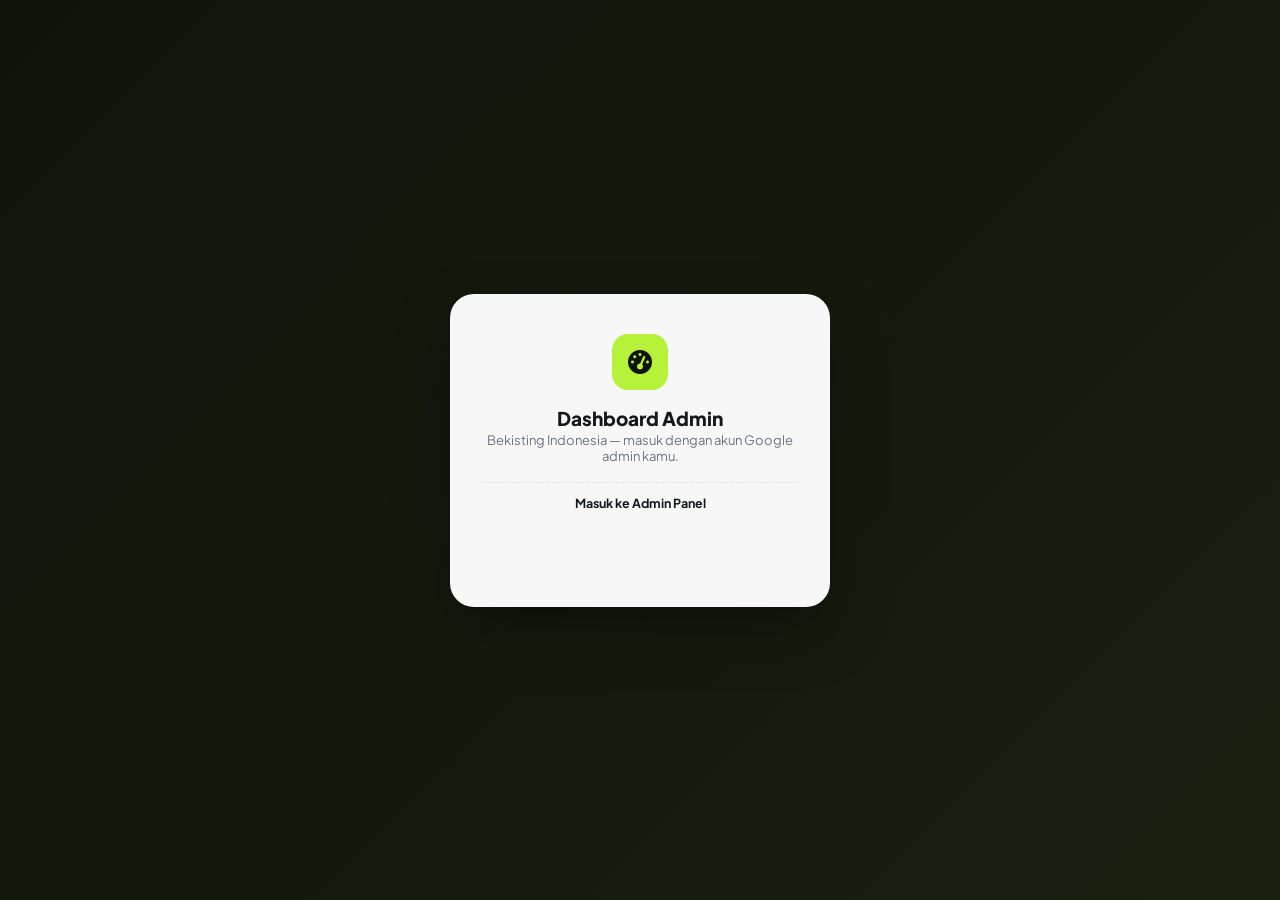
==== commit e6f58724: "Add files via upload" ====
--- a/admin.html
+++ b/admin.html
@@ -17,25 +17,31 @@
     />
     <style>
       :root {
-        --color-accent: #ef4444;
-        --color-accent-dark: #b40000;
-        --color-dark: #0f172a;
-        --color-bg: #f4f6fa;
-        --color-bg-soft: #eef1f6;
-        --color-card: rgba(255, 255, 255, 0.82);
-        --color-border: #e5e9f0;
-        --color-border-light: #eef1f6;
-        --color-text-muted: #64748b;
-        --color-text-light: #94a3b8;
-        --color-success: #16a34a;
-        --color-success-bg: #dcfce7;
-        --color-warning: #b45309;
-        --color-warning-bg: #fef3c7;
-        --color-danger-bg: #fee2e2;
-        --color-blue: #1d4ed8;
-        --color-blue-bg: #dbeafe;
-        --color-purple: #6d28d9;
-        --color-purple-bg: #ede9fe;
+        --color-page-bg: #dcecae;
+        --accent-lime: #b7f23a;
+        --accent-lime-dark: #97d81e;
+        --accent-orange: #ff8f1f;
+        --accent-orange-dark: #e8790a;
+        --color-accent: var(--accent-lime);
+        --color-accent-dark: var(--accent-lime-dark);
+        --color-dark: #ffffff;
+        --color-bg: #141414;
+        --color-bg-soft: #202020;
+        --color-card: #1a1a1a;
+        --color-border: #2c2c2c;
+        --color-border-light: #262626;
+        --color-text-muted: #9a9a9a;
+        --color-text-light: #6f6f6f;
+        --color-success: var(--accent-lime);
+        --color-success-bg: rgba(183, 242, 58, 0.14);
+        --color-warning: var(--accent-orange);
+        --color-warning-bg: rgba(255, 143, 31, 0.14);
+        --color-danger: #ff6b6b;
+        --color-danger-bg: rgba(255, 107, 107, 0.14);
+        --color-blue: var(--accent-orange);
+        --color-blue-bg: rgba(255, 143, 31, 0.14);
+        --color-purple: var(--accent-orange);
+        --color-purple-bg: rgba(255, 143, 31, 0.14);
       }
       * {
         box-sizing: border-box;
@@ -44,72 +50,168 @@
         margin: 0;
         font-family: "Plus Jakarta Sans", -apple-system, BlinkMacSystemFont,
           sans-serif;
+        background: var(--color-page-bg);
+        min-height: 100vh;
+        padding: 22px;
+        color: var(--color-dark);
+      }
+
+      /* ===== Shell: panel gelap melayang, ala Nixtio dashboard ===== */
+      .admin-shell {
+        display: flex;
+        flex-direction: column;
         background: var(--color-bg);
-        background-image: radial-gradient(
-            circle at 15% 0%,
-            rgba(239, 68, 68, 0.07),
-            transparent 45%
-          ),
-          radial-gradient(
-            circle at 85% 15%,
-            rgba(15, 23, 42, 0.05),
-            transparent 40%
-          );
-        background-attachment: fixed;
-        color: var(--color-dark);
-      }
-
-      header {
-        background: linear-gradient(135deg, var(--color-dark) 0%, #1e293b 100%);
-        color: #fff;
-        padding: 20px 24px;
-      }
-      .header-top {
+        border-radius: 30px;
+        overflow: hidden;
+        max-width: 1560px;
+        margin: 0 auto;
+        min-height: calc(100vh - 44px);
+        box-shadow: 0 40px 80px -24px rgba(0, 0, 0, 0.4);
+      }
+      .shell-topbar {
         display: flex;
         align-items: center;
         justify-content: space-between;
-        max-width: 1180px;
-        margin: 0 auto;
-      }
-      .header-brand {
+        padding: 18px 26px;
+        border-bottom: 1px solid var(--color-border);
+        flex-wrap: wrap;
+        gap: 12px;
+      }
+      .shell-topbar-left {
         display: flex;
         align-items: center;
         gap: 12px;
       }
-      .header-brand .logo-badge {
+      .shell-logo {
         width: 42px;
         height: 42px;
-        border-radius: 12px;
-        background: var(--color-accent);
+        border-radius: 50%;
+        background: var(--accent-lime);
         display: flex;
         align-items: center;
         justify-content: center;
-        font-size: 18px;
-      }
-      header h1 {
+        font-size: 17px;
+        color: #10130a;
+        flex-shrink: 0;
+      }
+      .shell-title h1 {
         margin: 0;
+        font-size: 14px;
+        font-weight: 800;
+        color: #fff;
+      }
+      .shell-title p {
+        margin: 1px 0 0 0;
+        font-size: 10.5px;
+        color: var(--color-text-muted);
+      }
+
+      .shell-body {
+        display: flex;
+        flex: 1;
+        min-height: 0;
+      }
+      .sidebar {
+        width: 84px;
+        flex-shrink: 0;
+        display: flex;
+        flex-direction: column;
+        align-items: center;
+        justify-content: space-between;
+        padding: 22px 0;
+        border-right: 1px solid var(--color-border);
+      }
+      .sidebar-nav {
+        display: flex;
+        flex-direction: column;
+        gap: 10px;
+      }
+      .tab-btn {
+        width: 48px;
+        height: 48px;
+        padding: 0;
+        border-radius: 50%;
+        border: none;
+        background: var(--color-bg-soft);
+        color: var(--color-text-muted);
+        font-family: inherit;
+        font-size: 16px;
+        cursor: pointer;
+        display: flex;
+        align-items: center;
+        justify-content: center;
+        transition: all 0.18s ease;
+      }
+      .tab-btn:hover {
+        color: #fff;
+        background: #262626;
+      }
+      .tab-btn.active {
+        background: var(--accent-lime);
+        color: #10130a;
+        box-shadow: 0 6px 16px -4px rgba(183, 242, 58, 0.5);
+      }
+      .sidebar-add-btn {
+        width: 48px;
+        height: 48px;
+        border-radius: 50%;
+        border: none;
+        background: var(--accent-orange);
+        color: #1a0f00;
         font-size: 17px;
-        font-weight: 700;
-      }
-      header p {
-        margin: 2px 0 0 0;
-        font-size: 12px;
-        color: #94a3b8;
-      }
+        cursor: pointer;
+        display: flex;
+        align-items: center;
+        justify-content: center;
+        transition: all 0.18s ease;
+        box-shadow: 0 6px 16px -4px rgba(255, 143, 31, 0.5);
+      }
+      .sidebar-add-btn:hover {
+        background: var(--accent-orange-dark);
+      }
+
+      .main-area {
+        flex: 1;
+        min-width: 0;
+        display: flex;
+        flex-direction: column;
+        min-height: 0;
+        overflow-y: auto;
+      }
+      .topbar {
+        display: flex;
+        align-items: center;
+        justify-content: space-between;
+        padding: 22px 28px 4px 28px;
+      }
+      .topbar h2 {
+        margin: 0;
+        font-size: 26px;
+        font-weight: 800;
+        color: #fff;
+        text-transform: uppercase;
+        letter-spacing: 0.4px;
+      }
+      .topbar .breadcrumb {
+        font-size: 11.5px;
+        color: var(--color-text-muted);
+        margin-top: 4px;
+      }
+
       .header-actions {
         display: flex;
         align-items: center;
         gap: 10px;
       }
       .back-to-site {
-        color: #cbd5e1;
+        color: var(--color-text-muted);
         text-decoration: none;
         font-size: 12.5px;
-        font-weight: 600;
+        font-weight: 700;
         display: flex;
         align-items: center;
         gap: 6px;
-        background: rgba(255, 255, 255, 0.08);
+        background: var(--color-bg-soft);
         border: none;
         padding: 9px 15px;
         border-radius: 30px;
@@ -117,21 +219,25 @@
         font-family: inherit;
       }
       .back-to-site:hover {
-        background: rgba(255, 255, 255, 0.16);
+        background: #262626;
+        color: #fff;
       }
       .admin-identity {
         display: flex;
         align-items: center;
         gap: 8px;
-        color: #cbd5e1;
+        color: #fff;
         font-size: 12.5px;
+        font-weight: 700;
       }
       .admin-identity img {
-        width: 28px;
-        height: 28px;
+        width: 34px;
+        height: 34px;
         border-radius: 50%;
         object-fit: cover;
-        background: #334155;
+        background: var(--color-bg-soft);
+        flex-shrink: 0;
+        border: 2px solid var(--accent-lime);
       }
 
       .setup-banner {
@@ -147,43 +253,12 @@
       }
 
       main {
-        max-width: 1180px;
+        padding: 22px 26px 60px 26px;
+        max-width: 1300px;
+        width: 100%;
         margin: 0 auto;
-        padding: 24px 24px 60px 24px;
-      }
-
-      .tabs {
-        display: flex;
-        gap: 6px;
-        margin-bottom: 18px;
-        background: var(--color-card);
-        backdrop-filter: blur(14px);
-        -webkit-backdrop-filter: blur(14px);
-        border: 1px solid var(--color-border);
-        border-radius: 30px;
-        padding: 5px;
-        width: fit-content;
-      }
-      .tab-btn {
-        padding: 9px 18px;
-        border-radius: 24px;
-        border: none;
-        background: transparent;
-        color: var(--color-text-muted);
-        font-family: inherit;
-        font-weight: 700;
-        font-size: 12.5px;
-        cursor: pointer;
-        display: flex;
-        align-items: center;
-        gap: 7px;
-        transition: all 0.15s ease;
-      }
-      .tab-btn.active {
-        background: var(--color-accent);
-        color: #fff;
-        box-shadow: 0 6px 14px -4px rgba(239, 68, 68, 0.5);
-      }
+      }
+
       .panel {
         display: none;
       }
@@ -192,11 +267,9 @@
       }
       .glass-card {
         background: var(--color-card);
-        backdrop-filter: blur(14px);
-        -webkit-backdrop-filter: blur(14px);
         border: 1px solid var(--color-border);
-        border-radius: 20px;
-        box-shadow: 0 10px 30px -12px rgba(15, 23, 42, 0.12);
+        border-radius: 12px;
+        box-shadow: 0 1px 3px rgba(15, 23, 42, 0.05);
       }
       .panel-toolbar {
         display: flex;
@@ -213,7 +286,7 @@
 
       .btn {
         padding: 10px 18px;
-        border-radius: 30px;
+        border-radius: 8px;
         border: none;
         font-family: inherit;
         font-size: 12.5px;
@@ -226,20 +299,20 @@
       }
       .btn-primary {
         background: var(--color-accent);
-        color: #fff;
-        box-shadow: 0 8px 18px -6px rgba(239, 68, 68, 0.55);
+        color: #10130a;
+        box-shadow: 0 8px 18px -6px rgba(183, 242, 58, 0.55);
       }
       .btn-primary:hover {
         background: var(--color-accent-dark);
       }
       .btn-secondary {
-        background: #fff;
+        background: var(--color-bg-soft);
         color: var(--color-dark);
         border: 1px solid var(--color-border);
       }
       .btn-danger {
         background: var(--color-danger-bg);
-        color: #b91c1c;
+        color: var(--color-danger);
       }
 
       /* ===== Beranda ===== */
@@ -317,10 +390,10 @@
         border-radius: 6px;
       }
       .bar-chart-fill.red {
-        background: linear-gradient(90deg, var(--color-accent), #f87171);
+        background: linear-gradient(90deg, var(--accent-lime-dark), var(--accent-lime));
       }
       .bar-chart-fill.blue {
-        background: linear-gradient(90deg, #1d4ed8, #60a5fa);
+        background: linear-gradient(90deg, var(--accent-orange-dark), var(--accent-orange));
       }
       .bar-chart-value {
         width: 34px;
@@ -395,10 +468,10 @@
         width: 100%;
         padding: 10px 14px 10px 34px;
         border: 1px solid var(--color-border);
-        border-radius: 30px;
+        border-radius: 8px;
         font-size: 12.5px;
         font-family: inherit;
-        background: #fff;
+        background: var(--color-bg-soft);
       }
       .search-bar input:focus {
         outline: none;
@@ -423,81 +496,108 @@
         min-width: 200px;
       }
 
-      .product-list {
-        display: flex;
-        flex-direction: column;
-        gap: 8px;
-      }
-      .product-row {
+      .shopee-table-wrap {
+        overflow-x: auto;
+      }
+      table.shopee-table {
+        width: 100%;
+        border-collapse: collapse;
+        font-size: 13px;
+      }
+      table.shopee-table thead th {
+        text-align: left;
+        padding: 11px 14px;
+        background: var(--color-bg-soft);
+        color: var(--color-text-muted);
+        font-size: 10.5px;
+        font-weight: 800;
+        text-transform: uppercase;
+        letter-spacing: 0.4px;
+        border-bottom: 1px solid var(--color-border);
+        white-space: nowrap;
+      }
+      table.shopee-table tbody tr {
+        border-bottom: 1px solid var(--color-border-light);
+        cursor: pointer;
+        transition: background 0.12s ease;
+      }
+      table.shopee-table tbody tr:hover {
+        background: rgba(255, 255, 255, 0.035);
+      }
+      table.shopee-table td {
+        padding: 10px 14px;
+        vertical-align: middle;
+      }
+      .cell-product {
         display: flex;
         align-items: center;
-        gap: 12px;
-        padding: 10px 14px;
-        background: #fff;
-        border: 1px solid var(--color-border);
-        border-radius: 14px;
-        cursor: pointer;
-        transition: all 0.15s ease;
-      }
-      .product-row:hover {
-        border-color: var(--color-accent);
-        box-shadow: 0 6px 16px -8px rgba(239, 68, 68, 0.3);
-        transform: translateY(-1px);
-      }
-      .product-row img {
-        width: 44px;
-        height: 44px;
+        gap: 10px;
+      }
+      .cell-product img {
+        width: 42px;
+        height: 42px;
         object-fit: contain;
         background: var(--color-bg-soft);
-        border-radius: 10px;
+        border-radius: 8px;
         flex-shrink: 0;
       }
-      .pr-info {
-        flex: 1;
-        min-width: 0;
-      }
-      .pr-name {
-        font-size: 13.5px;
+      .cell-product-name {
+        font-size: 13px;
         font-weight: 700;
-      }
-      .pr-name .pr-variant {
-        font-weight: 500;
+        color: var(--color-dark);
+      }
+      .cell-product-variant {
+        font-size: 11.5px;
         color: var(--color-text-muted);
+      }
+      .cell-price {
+        font-weight: 800;
+        color: var(--color-dark);
+        white-space: nowrap;
+      }
+      .action-icon-btn {
+        width: 30px;
+        height: 30px;
+        border-radius: 8px;
+        border: 1px solid var(--color-border);
+        background: var(--color-bg-soft);
+        color: var(--color-text-muted);
+        cursor: pointer;
+        display: inline-flex;
+        align-items: center;
+        justify-content: center;
         font-size: 12px;
-      }
-      .pr-meta {
-        display: flex;
-        gap: 6px;
-        margin-top: 4px;
-        flex-wrap: wrap;
+        margin-right: 6px;
+        transition: all 0.15s ease;
+      }
+      .action-icon-btn:hover {
+        border-color: var(--color-accent);
+        color: var(--color-accent);
+        background: rgba(183, 242, 58, 0.12);
+      }
+      .action-icon-btn.danger:hover {
+        border-color: var(--color-danger);
+        color: var(--color-danger);
+        background: var(--color-danger-bg);
       }
       .pr-tag {
         font-size: 10px;
         font-weight: 700;
         padding: 2px 8px;
-        border-radius: 20px;
+        border-radius: 6px;
         background: var(--color-bg-soft);
         color: var(--color-text-muted);
-      }
-      .pr-price {
-        font-size: 13px;
-        font-weight: 800;
-        color: var(--color-dark);
         white-space: nowrap;
-      }
-      .pr-arrow {
-        color: var(--color-text-light);
-        font-size: 13px;
       }
       .stock-tag {
         font-size: 10px;
         font-weight: 700;
         padding: 2px 8px;
-        border-radius: 20px;
+        border-radius: 6px;
       }
       .stock-tag.out {
         background: var(--color-danger-bg);
-        color: #b91c1c;
+        color: var(--color-danger);
       }
       .stock-tag.low {
         background: var(--color-warning-bg);
@@ -511,7 +611,7 @@
         font-size: 10px;
         font-weight: 700;
         padding: 2px 8px;
-        border-radius: 20px;
+        border-radius: 6px;
         background: var(--color-purple-bg);
         color: var(--color-purple);
       }
@@ -519,9 +619,32 @@
         font-size: 10px;
         font-weight: 700;
         padding: 2px 8px;
-        border-radius: 20px;
+        border-radius: 6px;
         background: var(--color-warning-bg);
         color: var(--color-warning);
+      }
+      .status-tag {
+        font-size: 10px;
+        font-weight: 700;
+        padding: 2px 8px;
+        border-radius: 6px;
+      }
+      .status-tag.published {
+        background: var(--color-success-bg);
+        color: var(--color-success);
+      }
+      .status-tag.draft {
+        background: var(--color-bg-soft);
+        color: var(--color-text-muted);
+      }
+      .field-col select {
+        width: 100%;
+        padding: 10px 13px;
+        border: 1px solid var(--color-border);
+        border-radius: 12px;
+        font-size: 13px;
+        font-family: inherit;
+        background: var(--color-bg-soft);
       }
 
       /* ===== Inventaris — mode edit (inline, bukan modal) ===== */
@@ -611,7 +734,7 @@
         border-radius: 12px;
         font-size: 13px;
         font-family: inherit;
-        background: #fff;
+        background: var(--color-bg-soft);
       }
       .field-col textarea {
         resize: vertical;
@@ -636,7 +759,7 @@
         border-radius: 16px;
         padding: 14px 16px;
         margin-bottom: 10px;
-        background: #fff;
+        background: var(--color-card);
       }
       .order-card .order-head {
         display: flex;
@@ -658,11 +781,11 @@
         font-size: 10.5px;
         font-weight: 700;
         padding: 3px 10px;
-        border-radius: 20px;
+        border-radius: 6px;
       }
       .order-badge.instant {
         background: var(--color-danger-bg);
-        color: #b91c1c;
+        color: var(--color-danger);
       }
       .order-badge.cart {
         background: var(--color-blue-bg);
@@ -708,7 +831,7 @@
       }
       .toast.success {
         background: var(--color-success);
-        color: #fff;
+        color: #10130a;
       }
       .toast.error {
         background: #b91c1c;
@@ -730,7 +853,7 @@
         position: fixed;
         inset: 0;
         z-index: 1000;
-        background: linear-gradient(135deg, var(--color-dark) 0%, #1e293b 100%);
+        background: linear-gradient(135deg, #10130a 0%, #1a1f10 100%);
         display: flex;
         align-items: center;
         justify-content: center;
@@ -740,7 +863,7 @@
         display: none;
       }
       .admin-login-card {
-        background: rgba(255, 255, 255, 0.95);
+        background: rgba(255, 255, 255, 0.97);
         backdrop-filter: blur(14px);
         border-radius: 24px;
         padding: 40px 32px;
@@ -753,8 +876,8 @@
         width: 56px;
         height: 56px;
         border-radius: 16px;
-        background: var(--color-accent);
-        color: #fff;
+        background: var(--accent-lime);
+        color: #10130a;
         display: flex;
         align-items: center;
         justify-content: center;
@@ -765,20 +888,20 @@
         margin: 0 0 2px 0;
         font-size: 19px;
         font-weight: 800;
-        color: var(--color-dark);
+        color: #14181c;
       }
       .admin-login-card p.subtitle {
         margin: 0 0 18px 0;
         font-size: 13px;
-        color: var(--color-text-muted);
+        color: #6b7280;
       }
       .admin-login-cta {
         margin: 0 0 12px 0;
         font-size: 12.5px;
         font-weight: 700;
-        color: var(--color-dark);
+        color: #14181c;
         padding-top: 12px;
-        border-top: 1px dashed var(--color-border);
+        border-top: 1px dashed #e2e2e2;
       }
       .admin-google-btn-slot {
         display: flex;
@@ -787,7 +910,7 @@
       }
       .admin-login-error {
         margin-top: 16px;
-        background: var(--color-danger-bg);
+        background: #fde3e3;
         color: #b91c1c;
         border-radius: 12px;
         padding: 10px 14px;
@@ -795,29 +918,60 @@
         text-align: left;
       }
       .logout-link {
-        background: rgba(255, 255, 255, 0.08);
+        background: rgba(255, 255, 255, 0.06);
         border: none;
         font-family: inherit;
-        color: #cbd5e1;
+        color: var(--color-text-muted);
         cursor: pointer;
       }
 
       /* ===== Mobile ===== */
-      @media (max-width: 720px) {
-        header {
-          padding: 16px 16px;
-        }
-        .header-top {
-          flex-wrap: wrap;
-          gap: 10px;
-        }
-        .header-brand .logo-badge {
-          width: 36px;
-          height: 36px;
-          font-size: 15px;
-        }
-        header h1 {
-          font-size: 14.5px;
+      @media (max-width: 900px) {
+        body {
+          padding: 10px;
+        }
+        .admin-shell {
+          border-radius: 20px;
+          min-height: calc(100vh - 20px);
+        }
+        .shell-topbar {
+          padding: 14px 16px;
+        }
+        .shell-title p {
+          display: none;
+        }
+        .shell-body {
+          flex-direction: column;
+        }
+        .sidebar {
+          width: 100%;
+          flex-direction: row;
+          justify-content: space-between;
+          padding: 10px 14px;
+          border-right: none;
+          border-bottom: 1px solid var(--color-border);
+        }
+        .sidebar-nav {
+          flex-direction: row;
+          overflow-x: auto;
+          -webkit-overflow-scrolling: touch;
+          gap: 8px;
+        }
+        .tab-btn,
+        .sidebar-add-btn {
+          width: 40px;
+          height: 40px;
+          font-size: 14px;
+          flex-shrink: 0;
+        }
+        .topbar {
+          padding: 16px 16px 4px 16px;
+        }
+        .topbar h2 {
+          font-size: 19px;
+        }
+        .topbar .breadcrumb {
+          display: none;
         }
         .header-actions {
           gap: 6px;
@@ -834,19 +988,9 @@
         main {
           padding: 16px 12px 40px 12px;
         }
-        .tabs {
-          width: 100%;
-          overflow-x: auto;
-          -webkit-overflow-scrolling: touch;
-        }
-        .tab-btn {
-          flex-shrink: 0;
-          padding: 9px 13px;
-          font-size: 11.5px;
-        }
         .glass-card,
         .data-table-wrap {
-          border-radius: 16px;
+          border-radius: 14px;
         }
         [style*="padding: 20px"] {
           padding: 14px !important;
@@ -879,23 +1023,23 @@
         table.data-table td {
           padding: 7px 6px;
         }
+        table.shopee-table {
+          font-size: 11.5px;
+        }
+        table.shopee-table th,
+        table.shopee-table td {
+          padding: 8px 8px;
+        }
+        .cell-product img {
+          width: 34px;
+          height: 34px;
+        }
         .panel-toolbar {
           flex-direction: column;
           align-items: stretch;
         }
         .search-bar {
           max-width: none;
-        }
-        .product-row {
-          flex-wrap: wrap;
-          gap: 8px;
-        }
-        .product-row img {
-          width: 38px;
-          height: 38px;
-        }
-        .pr-price {
-          font-size: 12px;
         }
         .edit-layout {
           gap: 16px;
@@ -924,11 +1068,11 @@
       </div>
     </div>
 
-    <header>
-      <div class="header-top">
-        <div class="header-brand">
-          <div class="logo-badge"><i class="fa-solid fa-gauge-high"></i></div>
-          <div>
+    <div class="admin-shell">
+      <div class="shell-topbar">
+        <div class="shell-topbar-left">
+          <div class="shell-logo"><i class="fa-solid fa-gauge-high"></i></div>
+          <div class="shell-title">
             <h1>Dashboard Admin</h1>
             <p>Bekisting Indonesia</p>
           </div>
@@ -943,29 +1087,45 @@
           </button>
         </div>
       </div>
-    </header>
-
-    <div id="setup-banner" class="setup-banner">
-      <strong>Belum tersambung ke Google Sheets.</strong> Produk di bawah ini
-      untuk sementara ditampilkan dari katalog situs (products.js) dan belum
-      bisa disimpan permanen. Isi <code>APPS_SCRIPT_URL</code> di bagian
-      bawah file ini dengan link Web App dari Google Apps Script kamu, lihat
-      PANDUAN-SETUP.md.
-    </div>
-
-    <main>
-      <div class="tabs">
-        <button class="tab-btn active" data-tab="home">
-          <i class="fa-solid fa-chart-line"></i> Beranda
-        </button>
-        <button class="tab-btn" data-tab="products">
-          <i class="fa-solid fa-boxes-stacked"></i> Inventaris
-        </button>
-        <button class="tab-btn" data-tab="orders">
-          <i class="fa-solid fa-receipt"></i> Pesanan Masuk
-        </button>
-      </div>
-
+
+      <div class="shell-body">
+        <aside class="sidebar" id="sidebar">
+          <nav class="sidebar-nav">
+            <button class="tab-btn active" data-tab="home" title="Beranda">
+              <i class="fa-solid fa-chart-line"></i>
+            </button>
+            <button class="tab-btn" data-tab="products" title="Inventaris">
+              <i class="fa-solid fa-boxes-stacked"></i>
+            </button>
+            <button class="tab-btn" data-tab="orders" title="Pesanan Masuk">
+              <i class="fa-solid fa-receipt"></i>
+            </button>
+            <button class="tab-btn" data-tab="articles" title="Artikel">
+              <i class="fa-solid fa-newspaper"></i>
+            </button>
+          </nav>
+          <button class="sidebar-add-btn" id="sidebar-add-btn" title="Tambah Produk Baru">
+            <i class="fa-solid fa-plus"></i>
+          </button>
+        </aside>
+
+      <div class="main-area">
+        <div class="topbar">
+          <div>
+            <h2 id="topbar-title">Beranda</h2>
+            <div class="breadcrumb">Dashboard Admin / Beranda</div>
+          </div>
+        </div>
+
+        <div id="setup-banner" class="setup-banner">
+          <strong>Belum tersambung ke Google Sheets.</strong> Produk di bawah ini
+          untuk sementara ditampilkan dari katalog situs (products.js) dan belum
+          bisa disimpan permanen. Isi <code>APPS_SCRIPT_URL</code> di bagian
+          bawah file ini dengan link Web App dari Google Apps Script kamu, lihat
+          PANDUAN-SETUP.md.
+        </div>
+
+        <main>
       <!-- ===== BERANDA ===== -->
       <section id="panel-home" class="panel active">
         <div class="kpi-strip glass-card" id="kpi-strip"></div>
@@ -1039,7 +1199,22 @@
                 <i class="fa-solid fa-cloud-arrow-up"></i> Impor Semua ke Dashboard
               </button>
             </div>
-            <div class="product-list" id="product-grid"></div>
+            <div class="shopee-table-wrap">
+              <table class="shopee-table">
+                <thead>
+                  <tr>
+                    <th>Produk</th>
+                    <th>Kategori</th>
+                    <th>Harga</th>
+                    <th>Stok</th>
+                    <th>Terjual</th>
+                    <th>Status</th>
+                    <th>Aksi</th>
+                  </tr>
+                </thead>
+                <tbody id="product-grid"></tbody>
+              </table>
+            </div>
             <div id="product-loading" class="loading-state">Memuat data produk...</div>
             <div id="product-empty" class="empty-state" style="display: none"></div>
           </div>
@@ -1057,14 +1232,66 @@
               <i class="fa-solid fa-rotate"></i> Muat Ulang
             </button>
           </div>
-          <div id="orders-list"></div>
+          <div class="shopee-table-wrap">
+            <table class="shopee-table">
+              <thead>
+                <tr>
+                  <th>Tanggal</th>
+                  <th>Pembeli</th>
+                  <th>Produk</th>
+                  <th>Jumlah</th>
+                  <th>Tipe</th>
+                  <th>Kontak</th>
+                </tr>
+              </thead>
+              <tbody id="orders-list"></tbody>
+            </table>
+          </div>
           <div id="orders-loading" class="loading-state">Memuat data pesanan...</div>
           <div id="orders-empty" class="empty-state" style="display: none">
             Belum ada pesanan yang tercatat.
           </div>
         </div>
       </section>
+
+      <!-- ===== ARTIKEL ===== -->
+      <section id="panel-articles" class="panel">
+        <div class="glass-card" style="padding: 20px;">
+          <div id="article-list-view">
+            <div class="panel-toolbar">
+              <strong>Daftar Artikel</strong>
+              <div class="search-bar">
+                <i class="fa-solid fa-magnifying-glass"></i>
+                <input type="text" id="article-search" placeholder="Cari judul artikel..." />
+              </div>
+              <button class="btn btn-primary" id="add-article-btn">
+                <i class="fa-solid fa-plus"></i> Tulis Artikel Baru
+              </button>
+            </div>
+            <div class="shopee-table-wrap">
+              <table class="shopee-table">
+                <thead>
+                  <tr>
+                    <th>Artikel</th>
+                    <th>Status</th>
+                    <th>Diperbarui</th>
+                    <th>Aksi</th>
+                  </tr>
+                </thead>
+                <tbody id="article-grid"></tbody>
+              </table>
+            </div>
+            <div id="article-loading" class="loading-state">Memuat data artikel...</div>
+            <div id="article-empty" class="empty-state" style="display: none"></div>
+          </div>
+
+          <div id="article-edit-view" style="display: none"></div>
+        </div>
+      </section>
     </main>
+      </div>
+      </div>
+    </div>
 
     <div id="toast-container"></div>
 
@@ -1072,6 +1299,7 @@
          semua produk yang sudah ada di katalog situs ikut tampil di admin
          walau belum pernah disimpan ke Google Sheets. -->
     <script src="products.js"></script>
+    <script src="articles-data.js"></script>
     <script src="auth-config.js"></script>
     <script src="auth.js"></script>
     <script src="https://accounts.google.com/gsi/client" async defer></script>
@@ -1141,6 +1369,13 @@
         }
       }
 
+      const TAB_LABELS = {
+        home: "Beranda",
+        products: "Inventaris",
+        orders: "Pesanan Masuk",
+        articles: "Artikel",
+      };
+
       document.querySelectorAll(".tab-btn").forEach((btn) => {
         btn.addEventListener("click", () => {
           document
@@ -1153,6 +1388,10 @@
           document
             .getElementById("panel-" + btn.dataset.tab)
             .classList.add("active");
+          const label = TAB_LABELS[btn.dataset.tab] || "";
+          document.getElementById("topbar-title").textContent = label;
+          document.querySelector(".breadcrumb").textContent =
+            "Dashboard Admin / " + label;
         });
       });
 
@@ -1305,7 +1544,7 @@
           </div>
           <div class="kpi-item">
             <div class="kpi-label">Stok Habis</div>
-            <div class="kpi-value" style="${habisStok > 0 ? "color:#b91c1c" : ""}">${habisStok}</div>
+            <div class="kpi-value" style="${habisStok > 0 ? "color:var(--color-danger)" : ""}">${habisStok}</div>
           </div>
           <div class="kpi-item">
             <div class="kpi-label">Estimasi Nilai Stok</div>
@@ -1477,20 +1716,27 @@
         const imgSrc = row.ImageFileName ? row.ImageFileName : PLACEHOLDER_IMG;
         const isLocal = row._row === null || row._row === undefined;
         return `
-          <div class="product-row" data-idx="${idx}">
-            <img src="${escapeAttr(imgSrc)}" alt="${escapeAttr(row.ProductName)}" onerror="this.src='${PLACEHOLDER_IMG}'" />
-            <div class="pr-info">
-              <div class="pr-name">${escapeAttr(row.ProductName)} <span class="pr-variant">${escapeAttr(row.VariantName)}</span></div>
-              <div class="pr-meta">
-                ${row.Category ? `<span class="pr-tag">${escapeAttr(row.Category)}</span>` : ""}
-                ${stockTagHtml(row.Stock)}
-                ${soldQty > 0 ? `<span class="sold-tag">${soldQty} Terjual</span>` : ""}
-                ${isLocal ? `<span class="local-tag">Belum Tersinkron</span>` : ""}
+          <tr data-idx="${idx}">
+            <td>
+              <div class="cell-product">
+                <img src="${escapeAttr(imgSrc)}" alt="${escapeAttr(row.ProductName)}" onerror="this.src='${PLACEHOLDER_IMG}'" />
+                <div>
+                  <div class="cell-product-name">${escapeAttr(row.ProductName)}</div>
+                  <div class="cell-product-variant">${escapeAttr(row.VariantName)}</div>
+                  ${isLocal ? `<span class="local-tag">Belum Tersinkron</span>` : ""}
+                </div>
               </div>
-            </div>
-            <div class="pr-price">${row.Price ? formatRupiah(row.Price) : "Hubungi Sales"}</div>
-            <i class="fa-solid fa-chevron-right pr-arrow"></i>
-          </div>
+            </td>
+            <td>${row.Category ? `<span class="pr-tag">${escapeAttr(row.Category)}</span>` : "-"}</td>
+            <td class="cell-price">${row.Price ? formatRupiah(row.Price) : "Hubungi Sales"}</td>
+            <td>${row.Stock || 0}</td>
+            <td>${soldQty > 0 ? `<span class="sold-tag">${soldQty}</span>` : "-"}</td>
+            <td>${stockTagHtml(row.Stock)}</td>
+            <td>
+              <button class="action-icon-btn edit-row-btn" title="Edit"><i class="fa-solid fa-pen"></i></button>
+              ${!isLocal ? `<button class="action-icon-btn danger delete-row-btn" title="Hapus"><i class="fa-solid fa-trash"></i></button>` : ""}
+            </td>
+          </tr>
         `;
       }
 
@@ -1535,11 +1781,29 @@
             productListRowHtml(row, computeSoldForRow(row, allItems), idx),
           )
           .join("");
-        productGrid.querySelectorAll(".product-row").forEach((el) => {
-          el.addEventListener("click", () => {
-            const idx = parseInt(el.dataset.idx, 10);
-            showProductEdit(currentGridRows[idx], false);
-          });
+        productGrid.querySelectorAll("tr[data-idx]").forEach((el) => {
+          const idx = parseInt(el.dataset.idx, 10);
+          const openEdit = () => showProductEdit(currentGridRows[idx], false);
+          el.addEventListener("click", openEdit);
+          const editBtn = el.querySelector(".edit-row-btn");
+          if (editBtn) {
+            editBtn.addEventListener("click", (e) => {
+              e.stopPropagation();
+              openEdit();
+            });
+          }
+          const deleteBtn = el.querySelector(".delete-row-btn");
+          if (deleteBtn) {
+            deleteBtn.addEventListener("click", async (e) => {
+              e.stopPropagation();
+              const row = currentGridRows[idx];
+              const res = await postAction("deleteProduct", { row: row._row });
+              if (res && res.ok) {
+                showToast("Varian dihapus.", "success");
+                loadProducts();
+              }
+            });
+          }
         });
         renderCatalogSyncNote();
       }
@@ -1799,6 +2063,262 @@
         showProductEdit({ ...BLANK_ROW }, true);
       });
 
+      document.getElementById("sidebar-add-btn").addEventListener("click", () => {
+        document.querySelector('.tab-btn[data-tab="products"]').click();
+        showProductEdit({ ...BLANK_ROW }, true);
+      });
+
+      // ===================== ARTIKEL =====================
+      let lastArticleRows = [];
+      let articleSearchTerm = "";
+      let currentArticleRows = [];
+
+      const articleGrid = document.getElementById("article-grid");
+      const articleLoading = document.getElementById("article-loading");
+      const articleEmpty = document.getElementById("article-empty");
+      const articleListView = document.getElementById("article-list-view");
+      const articleEditView = document.getElementById("article-edit-view");
+
+      const BLANK_ARTICLE = {
+        Title: "",
+        Summary: "",
+        Content: "",
+        CoverImage: "",
+        Status: "Draft",
+      };
+
+      function formatArticleDate(v) {
+        if (!v) return "-";
+        const d = new Date(v);
+        if (isNaN(d.getTime())) return "-";
+        return d.toLocaleDateString("id-ID", {
+          day: "2-digit",
+          month: "short",
+          year: "numeric",
+        });
+      }
+
+      function articleListRowHtml(row, idx) {
+        const imgSrc = row.CoverImage ? row.CoverImage : PLACEHOLDER_IMG;
+        const isPublished = row.Status === "Terbit";
+        return `
+          <tr data-idx="${idx}">
+            <td>
+              <div class="cell-product">
+                <img src="${escapeAttr(imgSrc)}" alt="${escapeAttr(row.Title)}" onerror="this.src='${PLACEHOLDER_IMG}'" />
+                <div class="cell-product-name">${escapeAttr(row.Title || "(Tanpa judul)")}</div>
+              </div>
+            </td>
+            <td><span class="status-tag ${isPublished ? "published" : "draft"}">${isPublished ? "Terbit" : "Draft"}</span></td>
+            <td>${formatArticleDate(row.UpdatedAt || row.CreatedAt)}</td>
+            <td>
+              <button class="action-icon-btn edit-row-btn" title="Edit"><i class="fa-solid fa-pen"></i></button>
+              <button class="action-icon-btn danger delete-row-btn" title="Hapus"><i class="fa-solid fa-trash"></i></button>
+            </td>
+          </tr>
+        `;
+      }
+
+      function renderArticleGrid() {
+        const term = articleSearchTerm.trim().toLowerCase();
+        const rows = !term
+          ? lastArticleRows
+          : lastArticleRows.filter((row) =>
+              (row.Title || "").toLowerCase().includes(term),
+            );
+        currentArticleRows = rows;
+        if (lastArticleRows.length === 0) {
+          articleGrid.innerHTML = "";
+          articleEmpty.style.display = "block";
+          articleEmpty.textContent =
+            'Belum ada artikel. Klik "Tulis Artikel Baru" untuk mulai.';
+          return;
+        }
+        if (rows.length === 0) {
+          articleGrid.innerHTML = "";
+          articleEmpty.style.display = "block";
+          articleEmpty.textContent = "Tidak ada artikel yang cocok dengan pencarian.";
+          return;
+        }
+        articleEmpty.style.display = "none";
+        articleGrid.innerHTML = rows
+          .map((row, idx) => articleListRowHtml(row, idx))
+          .join("");
+        articleGrid.querySelectorAll("tr[data-idx]").forEach((el) => {
+          const idx = parseInt(el.dataset.idx, 10);
+          const openEdit = () => showArticleEdit(currentArticleRows[idx], false);
+          el.addEventListener("click", openEdit);
+          const editBtn = el.querySelector(".edit-row-btn");
+          if (editBtn) {
+            editBtn.addEventListener("click", (e) => {
+              e.stopPropagation();
+              openEdit();
+            });
+          }
+          const deleteBtn = el.querySelector(".delete-row-btn");
+          if (deleteBtn) {
+            deleteBtn.addEventListener("click", async (e) => {
+              e.stopPropagation();
+              const row = currentArticleRows[idx];
+              const res = await postAction("deleteArticle", { row: row._row });
+              if (res && res.ok) {
+                showToast("Artikel dihapus.", "success");
+                loadArticles();
+              }
+            });
+          }
+        });
+      }
+
+      async function loadArticles() {
+        if (!APPS_SCRIPT_URL) {
+          articleLoading.style.display = "none";
+          articleEmpty.style.display = "block";
+          articleEmpty.textContent =
+            "Dashboard belum tersambung ke Google Sheets.";
+          return;
+        }
+        articleLoading.style.display = "block";
+        articleEmpty.style.display = "none";
+        try {
+          const res = await fetch(`${APPS_SCRIPT_URL}?action=getArticles`);
+          const json = await res.json();
+          articleLoading.style.display = "none";
+          if (!json.ok) throw new Error(json.error || "Gagal memuat");
+          lastArticleRows = json.data || [];
+          renderArticleGrid();
+        } catch (err) {
+          articleLoading.style.display = "none";
+          articleEmpty.style.display = "block";
+          articleEmpty.textContent = "Gagal memuat data: " + err.message;
+        }
+      }
+
+      document.getElementById("article-search").addEventListener("input", (e) => {
+        articleSearchTerm = e.target.value;
+        renderArticleGrid();
+      });
+
+      function showArticleList() {
+        articleEditView.style.display = "none";
+        articleEditView.innerHTML = "";
+        articleListView.style.display = "block";
+      }
+
+      function showArticleEdit(row, isNew) {
+        articleListView.style.display = "none";
+        articleEditView.style.display = "block";
+        renderArticleEditView(row || { ...BLANK_ARTICLE }, isNew);
+      }
+
+      function renderArticleEditView(row, isNew) {
+        const imgSrc = row.CoverImage ? row.CoverImage : PLACEHOLDER_IMG;
+        articleEditView.innerHTML = `
+          <button class="edit-back-btn" id="article-back-btn"><i class="fa-solid fa-arrow-left"></i> Kembali ke Daftar</button>
+          <div class="edit-layout">
+            <div class="edit-image-col">
+              <img id="article-img-preview" src="${escapeAttr(imgSrc)}" onerror="this.src='${PLACEHOLDER_IMG}'" alt="" />
+              <label>Nama File Gambar Sampul</label>
+              <input id="article-CoverImage" value="${escapeAttr(row.CoverImage)}" placeholder="mis. artikel-cover.jpg" />
+              <label>Ringkasan Singkat</label>
+              <p class="edit-short-desc" id="article-short-summary">${row.Summary ? escapeHtml(row.Summary) : "Belum ada ringkasan."}</p>
+            </div>
+            <div class="edit-fields-col">
+              <div class="field-row">
+                <div class="field-col">
+                  <label>Judul Artikel</label>
+                  <input id="article-Title" value="${escapeAttr(row.Title)}" />
+                </div>
+                <div class="field-col">
+                  <label>Status</label>
+                  <select id="article-Status">
+                    <option value="Draft" ${row.Status !== "Terbit" ? "selected" : ""}>Draft</option>
+                    <option value="Terbit" ${row.Status === "Terbit" ? "selected" : ""}>Terbit</option>
+                  </select>
+                </div>
+              </div>
+              <div class="field-row">
+                <div class="field-col">
+                  <label>Ringkasan (tampil di daftar artikel)</label>
+                  <textarea id="article-Summary" style="min-height:60px" placeholder="Ringkasan singkat 1-2 kalimat...">${escapeHtml(row.Summary)}</textarea>
+                </div>
+              </div>
+              <div class="field-row">
+                <div class="field-col">
+                  <label>Isi Artikel</label>
+                  <textarea id="article-Content" style="min-height:220px" placeholder="Tulis isi artikel di sini...">${escapeHtml(row.Content)}</textarea>
+                </div>
+              </div>
+              <div class="edit-actions">
+                <button class="btn btn-primary" id="article-save-btn">
+                  <i class="fa-solid fa-check"></i> ${isNew ? "Simpan Artikel Baru" : "Simpan Perubahan"}
+                </button>
+                ${!isNew ? `<button class="btn btn-danger" id="article-delete-btn"><i class="fa-solid fa-trash"></i> Hapus</button>` : ""}
+              </div>
+            </div>
+          </div>
+        `;
+
+        document.getElementById("article-back-btn").addEventListener("click", showArticleList);
+        document.getElementById("article-CoverImage").addEventListener("input", (e) => {
+          document.getElementById("article-img-preview").src =
+            e.target.value.trim() || PLACEHOLDER_IMG;
+        });
+        document.getElementById("article-Summary").addEventListener("input", (e) => {
+          document.getElementById("article-short-summary").textContent =
+            e.target.value.trim() || "Belum ada ringkasan.";
+        });
+
+        document.getElementById("article-save-btn").addEventListener("click", async () => {
+          const title = document.getElementById("article-Title").value.trim();
+          if (!title) {
+            showToast("Judul artikel wajib diisi.", "error");
+            return;
+          }
+          const article = {
+            Title: title,
+            Status: document.getElementById("article-Status").value,
+            Summary: document.getElementById("article-Summary").value,
+            Content: document.getElementById("article-Content").value,
+            CoverImage: document.getElementById("article-CoverImage").value.trim(),
+          };
+          if (isNew) {
+            const res = await postAction("addArticle", { article });
+            if (res && res.ok) {
+              showToast("Artikel baru berhasil disimpan.", "success");
+              showArticleList();
+              loadArticles();
+            }
+          } else {
+            const res = await postAction("updateArticle", {
+              row: row._row,
+              article,
+            });
+            if (res && res.ok) {
+              showToast("Artikel berhasil disimpan.", "success");
+              showArticleList();
+              loadArticles();
+            }
+          }
+        });
+
+        const delBtn = document.getElementById("article-delete-btn");
+        if (delBtn) {
+          delBtn.addEventListener("click", async () => {
+            const res = await postAction("deleteArticle", { row: row._row });
+            if (res && res.ok) {
+              showToast("Artikel dihapus.", "success");
+              showArticleList();
+              loadArticles();
+            }
+          });
+        }
+      }
+
+      document.getElementById("add-article-btn").addEventListener("click", () => {
+        showArticleEdit({ ...BLANK_ARTICLE }, true);
+      });
+
       // ===================== PESANAN =====================
       const ordersList = document.getElementById("orders-list");
       const ordersLoading = document.getElementById("orders-loading");
@@ -1843,13 +2363,13 @@
         } catch (e) {
           items = [];
         }
-        const itemsHtml = items
+        const itemsText = items
           .map(
             (it) =>
-              `<li>${escapeAttr(it.name || "")}${it.variant ? " (" + escapeAttr(it.variant) + ")" : ""} x${it.qty || 0}</li>`,
+              `${escapeAttr(it.name || "")}${it.variant ? " (" + escapeAttr(it.variant) + ")" : ""} x${it.qty || 0}`,
           )
-          .join("");
-        const timeStr = o.Timestamp
+          .join(", ");
+        const dateStr = o.Timestamp
           ? new Date(o.Timestamp).toLocaleString("id-ID", {
               day: "2-digit",
               month: "short",
@@ -1859,15 +2379,17 @@
             })
           : "-";
         return `
-          <div class="order-card">
-            <div class="order-head">
-              <span class="order-name">${escapeAttr(o.CustomerName || "Tanpa Nama")}</span>
-              <span class="order-badge ${badgeClass}">${badgeLabel}</span>
-            </div>
-            <div class="order-time">${timeStr} · ${escapeAttr(o.Phone || "-")}</div>
-            <ul class="order-items-list">${itemsHtml || "<li>-</li>"}</ul>
-            <div style="font-size:12.5px; color:#64748b;">Alamat: ${escapeAttr(o.Address || "-")}</div>
-          </div>
+          <tr>
+            <td style="white-space:nowrap;">${dateStr}</td>
+            <td>
+              <div class="cell-product-name">${escapeAttr(o.CustomerName || "Tanpa Nama")}</div>
+              <div class="cell-product-variant">${escapeAttr(o.Address || "-")}</div>
+            </td>
+            <td style="max-width:280px;">${itemsText || "-"}</td>
+            <td>${o.TotalQty || 0}</td>
+            <td><span class="order-badge ${badgeClass}">${badgeLabel}</span></td>
+            <td style="white-space:nowrap;">${escapeAttr(o.Phone || "-")}</td>
+          </tr>
         `;
       }
 
@@ -1967,6 +2489,7 @@
       function startDashboard() {
         loadProducts();
         loadOrders();
+        loadArticles();
       }
 
       // Kalau sebelumnya sudah pernah login sebagai admin di browser ini,
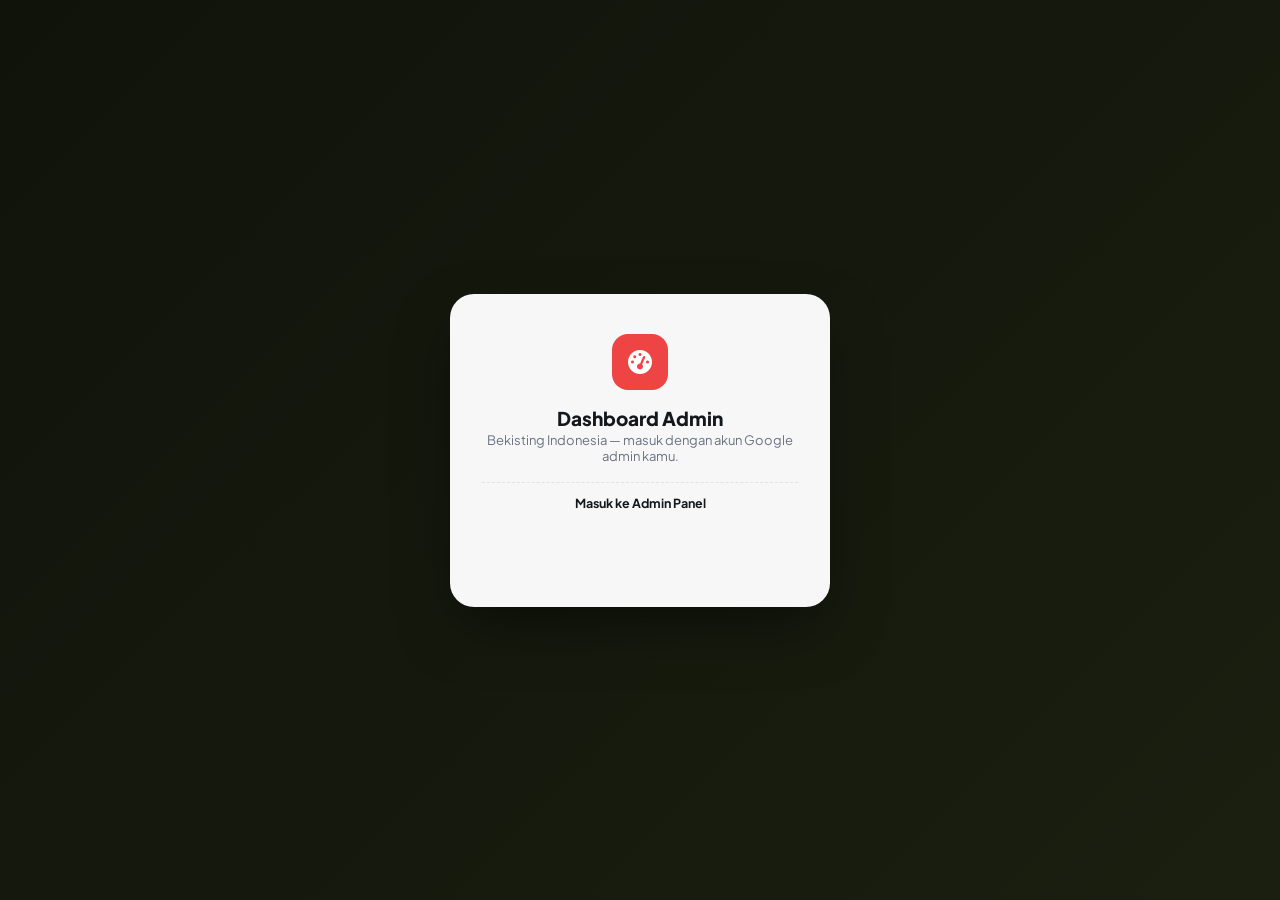
==== commit 4512ed3c: "Add files via upload" ====
--- a/admin.html
+++ b/admin.html
@@ -17,9 +17,9 @@
     />
     <style>
       :root {
-        --color-page-bg: #dcecae;
-        --accent-lime: #b7f23a;
-        --accent-lime-dark: #97d81e;
+        --color-page-bg: #f1d9d9;
+        --accent-lime: #ef4444;
+        --accent-lime-dark: #b40000;
         --accent-orange: #ff8f1f;
         --accent-orange-dark: #e8790a;
         --color-accent: var(--accent-lime);
@@ -32,8 +32,8 @@
         --color-border-light: #262626;
         --color-text-muted: #9a9a9a;
         --color-text-light: #6f6f6f;
-        --color-success: var(--accent-lime);
-        --color-success-bg: rgba(183, 242, 58, 0.14);
+        --color-success: #f4f4f5;
+        --color-success-bg: rgba(255, 255, 255, 0.08);
         --color-warning: var(--accent-orange);
         --color-warning-bg: rgba(255, 143, 31, 0.14);
         --color-danger: #ff6b6b;
@@ -91,7 +91,7 @@
         align-items: center;
         justify-content: center;
         font-size: 17px;
-        color: #10130a;
+        color: #ffffff;
         flex-shrink: 0;
       }
       .shell-title h1 {
@@ -148,8 +148,8 @@
       }
       .tab-btn.active {
         background: var(--accent-lime);
-        color: #10130a;
-        box-shadow: 0 6px 16px -4px rgba(183, 242, 58, 0.5);
+        color: #ffffff;
+        box-shadow: 0 6px 16px -4px rgba(239, 68, 68, 0.5);
       }
       .sidebar-add-btn {
         width: 48px;
@@ -299,8 +299,8 @@
       }
       .btn-primary {
         background: var(--color-accent);
-        color: #10130a;
-        box-shadow: 0 8px 18px -6px rgba(183, 242, 58, 0.55);
+        color: #ffffff;
+        box-shadow: 0 8px 18px -6px rgba(239, 68, 68, 0.55);
       }
       .btn-primary:hover {
         background: var(--color-accent-dark);
@@ -573,7 +573,7 @@
       .action-icon-btn:hover {
         border-color: var(--color-accent);
         color: var(--color-accent);
-        background: rgba(183, 242, 58, 0.12);
+        background: rgba(239, 68, 68, 0.12);
       }
       .action-icon-btn.danger:hover {
         border-color: var(--color-danger);
@@ -877,7 +877,7 @@
         height: 56px;
         border-radius: 16px;
         background: var(--accent-lime);
-        color: #10130a;
+        color: #ffffff;
         display: flex;
         align-items: center;
         justify-content: center;
@@ -2085,6 +2085,8 @@
         Content: "",
         CoverImage: "",
         Status: "Draft",
+        SourceName: "",
+        SourceUrl: "",
       };
 
       function formatArticleDate(v) {
@@ -2101,19 +2103,24 @@
       function articleListRowHtml(row, idx) {
         const imgSrc = row.CoverImage ? row.CoverImage : PLACEHOLDER_IMG;
         const isPublished = row.Status === "Terbit";
+        const isLocal = row._row === null || row._row === undefined;
         return `
           <tr data-idx="${idx}">
             <td>
               <div class="cell-product">
                 <img src="${escapeAttr(imgSrc)}" alt="${escapeAttr(row.Title)}" onerror="this.src='${PLACEHOLDER_IMG}'" />
-                <div class="cell-product-name">${escapeAttr(row.Title || "(Tanpa judul)")}</div>
+                <div>
+                  <div class="cell-product-name">${escapeAttr(row.Title || "(Tanpa judul)")}</div>
+                  ${row.SourceName ? `<div class="cell-product-variant">Sumber: ${escapeAttr(row.SourceName)}</div>` : ""}
+                  ${isLocal ? `<span class="local-tag">Belum Tersinkron</span>` : ""}
+                </div>
               </div>
             </td>
             <td><span class="status-tag ${isPublished ? "published" : "draft"}">${isPublished ? "Terbit" : "Draft"}</span></td>
             <td>${formatArticleDate(row.UpdatedAt || row.CreatedAt)}</td>
             <td>
               <button class="action-icon-btn edit-row-btn" title="Edit"><i class="fa-solid fa-pen"></i></button>
-              <button class="action-icon-btn danger delete-row-btn" title="Hapus"><i class="fa-solid fa-trash"></i></button>
+              ${!isLocal ? `<button class="action-icon-btn danger delete-row-btn" title="Hapus"><i class="fa-solid fa-trash"></i></button>` : ""}
             </td>
           </tr>
         `;
@@ -2170,12 +2177,43 @@
         });
       }
 
+      // Ubah artikel bawaan (articles-data.js) jadi format baris yang sama
+      // dengan Google Sheets, supaya bisa digabung & tampil/diedit di admin.
+      function bundledArticleRows() {
+        const bundled =
+          typeof ARTICLES_DATA !== "undefined" && Array.isArray(ARTICLES_DATA)
+            ? ARTICLES_DATA
+            : [];
+        return bundled.map((a) => ({
+          Title: a.title || "",
+          Slug: a.slug || "",
+          Summary: a.summary || "",
+          Content: a.content || "",
+          CoverImage: a.coverImage || "",
+          Status: "Terbit",
+          CreatedAt: "",
+          UpdatedAt: "",
+          SourceName: a.sourceName || "",
+          SourceUrl: a.sourceUrl || "",
+          _row: null,
+        }));
+      }
+
+      function mergeArticlesWithBundled(sheetRows) {
+        const bundledRows = bundledArticleRows();
+        const norm = (s) => String(s || "").trim().toLowerCase();
+        const sheetSlugs = new Set(sheetRows.map((r) => norm(r.Slug)));
+        const onlyBundled = bundledRows.filter(
+          (r) => !sheetSlugs.has(norm(r.Slug)),
+        );
+        return sheetRows.concat(onlyBundled);
+      }
+
       async function loadArticles() {
         if (!APPS_SCRIPT_URL) {
           articleLoading.style.display = "none";
-          articleEmpty.style.display = "block";
-          articleEmpty.textContent =
-            "Dashboard belum tersambung ke Google Sheets.";
+          lastArticleRows = bundledArticleRows();
+          renderArticleGrid();
           return;
         }
         articleLoading.style.display = "block";
@@ -2185,7 +2223,7 @@
           const json = await res.json();
           articleLoading.style.display = "none";
           if (!json.ok) throw new Error(json.error || "Gagal memuat");
-          lastArticleRows = json.data || [];
+          lastArticleRows = mergeArticlesWithBundled(json.data || []);
           renderArticleGrid();
         } catch (err) {
           articleLoading.style.display = "none";
@@ -2212,9 +2250,11 @@
       }
 
       function renderArticleEditView(row, isNew) {
+        const isLocal = !isNew && (row._row === null || row._row === undefined);
         const imgSrc = row.CoverImage ? row.CoverImage : PLACEHOLDER_IMG;
         articleEditView.innerHTML = `
           <button class="edit-back-btn" id="article-back-btn"><i class="fa-solid fa-arrow-left"></i> Kembali ke Daftar</button>
+          ${isLocal ? `<div class="catalog-sync-note" style="margin-bottom:16px;"><i class="fa-solid fa-circle-info"></i><span>Artikel kurasi ini belum tersimpan di Dashboard. Klik "Simpan ke Dashboard" di bawah supaya bisa diedit permanen.</span></div>` : ""}
           <div class="edit-layout">
             <div class="edit-image-col">
               <img id="article-img-preview" src="${escapeAttr(imgSrc)}" onerror="this.src='${PLACEHOLDER_IMG}'" alt="" />
@@ -2249,11 +2289,21 @@
                   <textarea id="article-Content" style="min-height:220px" placeholder="Tulis isi artikel di sini...">${escapeHtml(row.Content)}</textarea>
                 </div>
               </div>
+              <div class="field-row">
+                <div class="field-col">
+                  <label>Nama Sumber (kalau kurasi dari situs lain)</label>
+                  <input id="article-SourceName" value="${escapeAttr(row.SourceName)}" placeholder="mis. Indosteger" />
+                </div>
+                <div class="field-col">
+                  <label>Link Sumber (backlink)</label>
+                  <input id="article-SourceUrl" value="${escapeAttr(row.SourceUrl)}" placeholder="https://..." />
+                </div>
+              </div>
               <div class="edit-actions">
                 <button class="btn btn-primary" id="article-save-btn">
-                  <i class="fa-solid fa-check"></i> ${isNew ? "Simpan Artikel Baru" : "Simpan Perubahan"}
+                  <i class="fa-solid fa-check"></i> ${isNew || isLocal ? "Simpan ke Dashboard" : "Simpan Perubahan"}
                 </button>
-                ${!isNew ? `<button class="btn btn-danger" id="article-delete-btn"><i class="fa-solid fa-trash"></i> Hapus</button>` : ""}
+                ${!isNew && !isLocal ? `<button class="btn btn-danger" id="article-delete-btn"><i class="fa-solid fa-trash"></i> Hapus</button>` : ""}
               </div>
             </div>
           </div>
@@ -2281,11 +2331,16 @@
             Summary: document.getElementById("article-Summary").value,
             Content: document.getElementById("article-Content").value,
             CoverImage: document.getElementById("article-CoverImage").value.trim(),
+            SourceName: document.getElementById("article-SourceName").value.trim(),
+            SourceUrl: document.getElementById("article-SourceUrl").value.trim(),
           };
-          if (isNew) {
+          if (isNew || isLocal) {
             const res = await postAction("addArticle", { article });
             if (res && res.ok) {
-              showToast("Artikel baru berhasil disimpan.", "success");
+              showToast(
+                isLocal ? "Artikel kurasi tersimpan ke Dashboard." : "Artikel baru berhasil disimpan.",
+                "success",
+              );
               showArticleList();
               loadArticles();
             }
